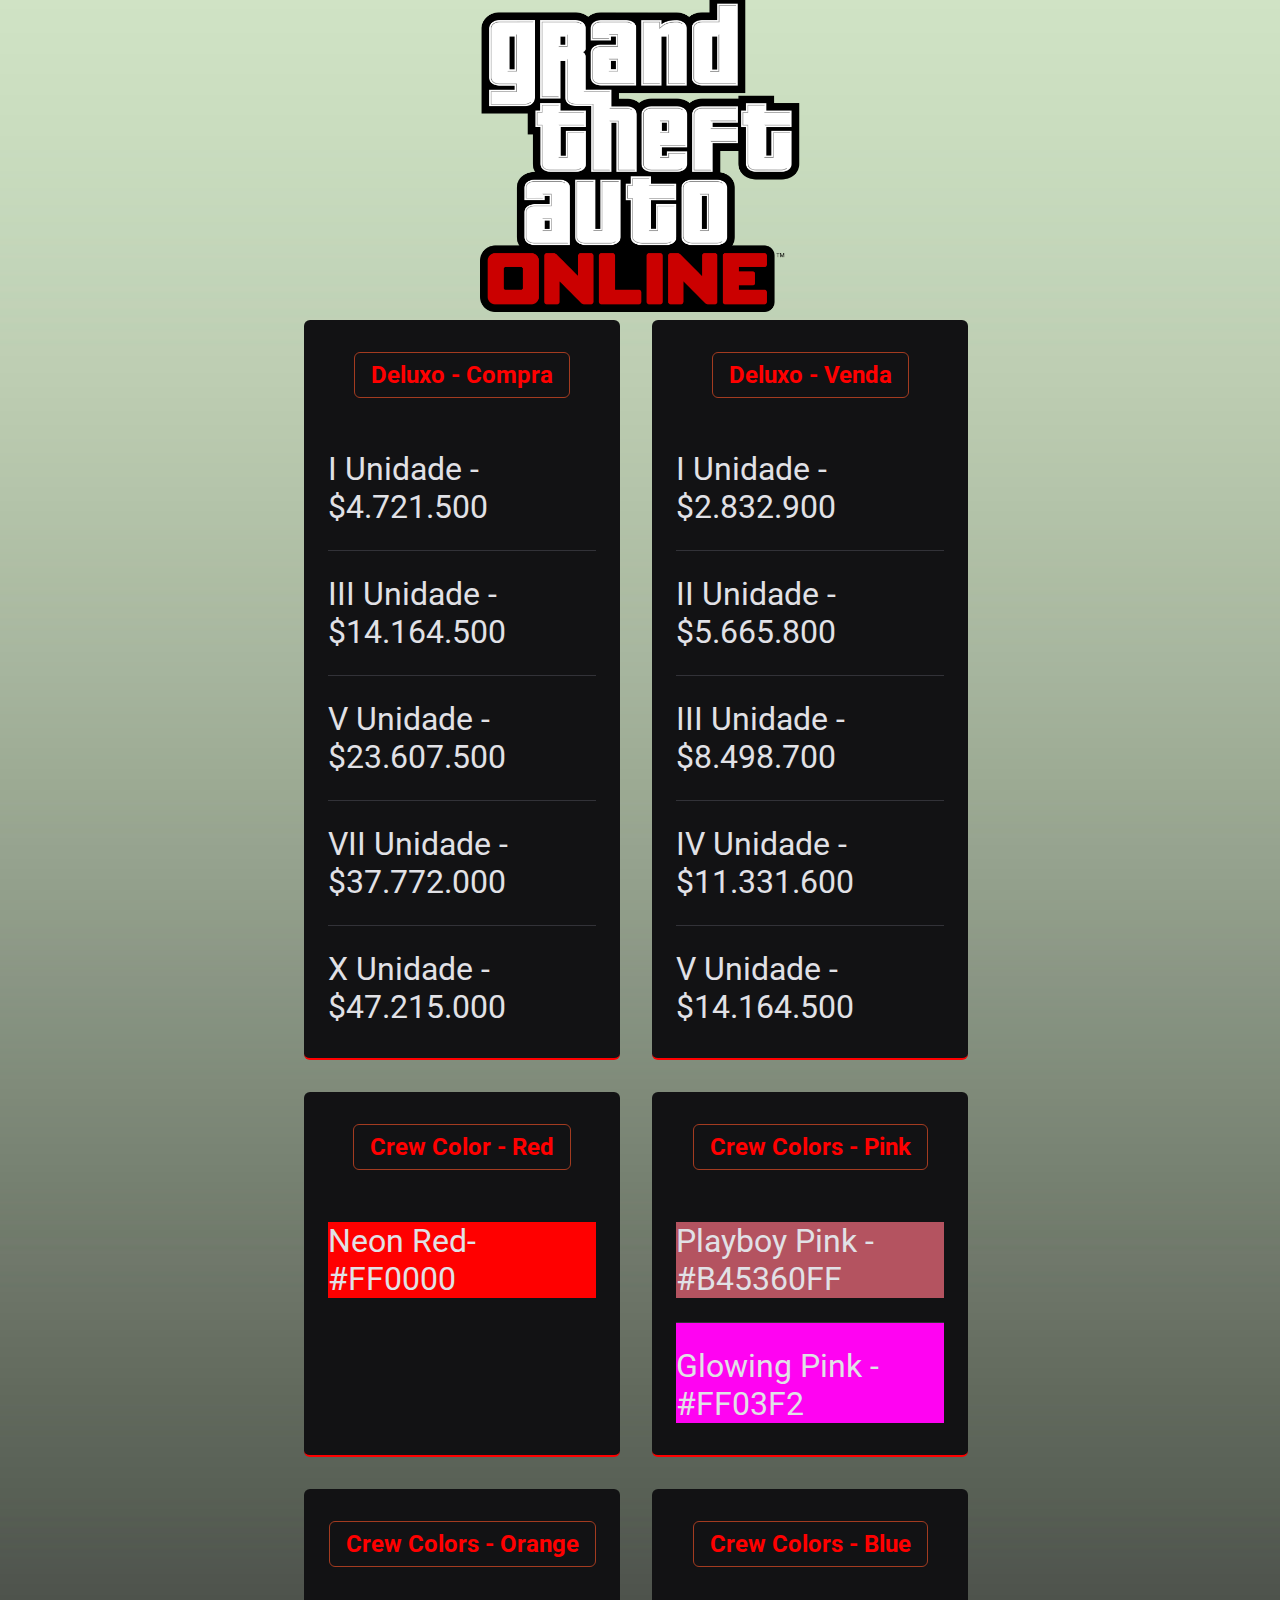
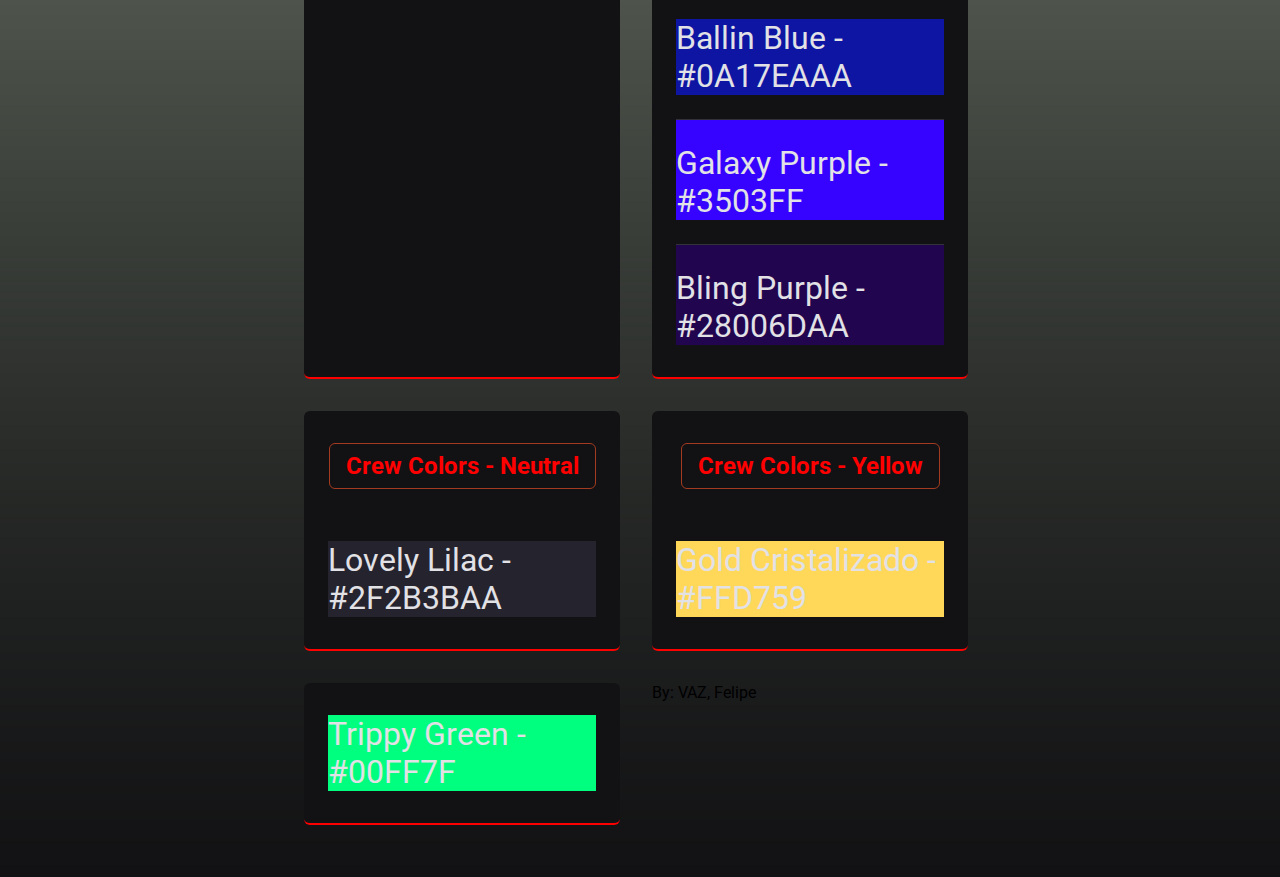
==== index.html @ 608a62ca "mais cores" ====
<!DOCTYPE html>
<html lang="en">
<head>
    <meta charset="UTF-8">
    <meta name="viewport" content="width=device-width, initial-scale=1.0">
    <link rel="stylesheet" href="./style.css">
    <title>GTA Online</title>
</head>
<body>
    <header>
        <img src="./assets/Grand_Theft_Auto_Online_Logo.svg.png" alt="">
    </header>
    <main>
        <section class="card">
            <h2>Deluxo - Compra</h2>
            <ul>
                <li>
                    <p>I Unidade - $4.721.500</p>
                </li>
                <li>
                    <p>III Unidade - $14.164.500</p>
                </li>
                <li>
                    <p>V Unidade - $23.607.500</p>
                </li>
                <li>
                    <p>VII Unidade - $37.772.000</p>
                </li>
                <li>
                    <p>X Unidade - $47.215.000</p>
                </li>
            </ul>
        </section>
        <section class="card">
            <h2>Deluxo - Venda</h2>
            <ul>
                <li>
                    <p>I Unidade - $2.832.900</p>
                </li>
                <li>
                    <p>II Unidade - $5.665.800</p>
                </li>
                <li>
                    <p>III Unidade - $8.498.700</p>
                </li>
                <li>
                    <p>IV Unidade - $11.331.600</p>
                </li>
                <li>
                    <p>V Unidade - $14.164.500</p>
                </li>
            </ul>
        </section>
        <section class="card">
            <h2>Crew Color - Red</h2>
            <ul>
                <li class="neon_red">
                    <p>Neon Red- #FF0000</p>
                </li>
            </ul>
        </section>
        <section class="card">
            <h2>Crew Colors - Pink</h2>
            <ul>
                <li class="playboy_pink">
                    <p>Playboy Pink - #B45360FF</p>
                </li>
                <li class="glowing_pink">
                    <p>Glowing Pink - #FF03F2</p>
                </li>
            </ul>
        </section>
        <section class="card">
            <h2>Crew Colors - Orange</h2>
            <ul>

            </ul>
        </section>
        <section class="card">
            <h2>Crew Colors - Blue</h2>
            <ul>
                <li class="ballin_blue">
                    <p>Ballin Blue - #0A17EAAA</p>
                </li>
                <li class="galaxy_purple">
                    <p>Galaxy Purple - #3503FF</p>
                </li>
                <li class="bling_purple">
                    <p>Bling Purple - #28006DAA</p>
                </li>
            </ul>
        </section>
        <section class="card">
            <h2>Crew Colors - Neutral</h2>
            <ul>
                <li class="lovely_lilac">
                    <p>Lovely Lilac - #2F2B3BAA</p>
                </li>
            </ul>
        </section>
        <section class="card">
            <h2>Crew Colors - Yellow</h2>
            <ul>
                <li class="gold">
                    <p>Gold Cristalizado - #FFD759</p>
                </li>
            </ul>
        </section>
        <section class="card">
            <ul>
                <li class="trippy_green">
                    <p>Trippy Green - #00FF7F</p>
                </li>
            </ul>
        </section>
        <p>By: VAZ, Felipe</p>
    </main>
</body>
</html>
---- style.css ----
@import url(./css/global.css);
@import url(./css/colors.css);
@import url(./css/main.css);
@import url(./css/responsivity.css);
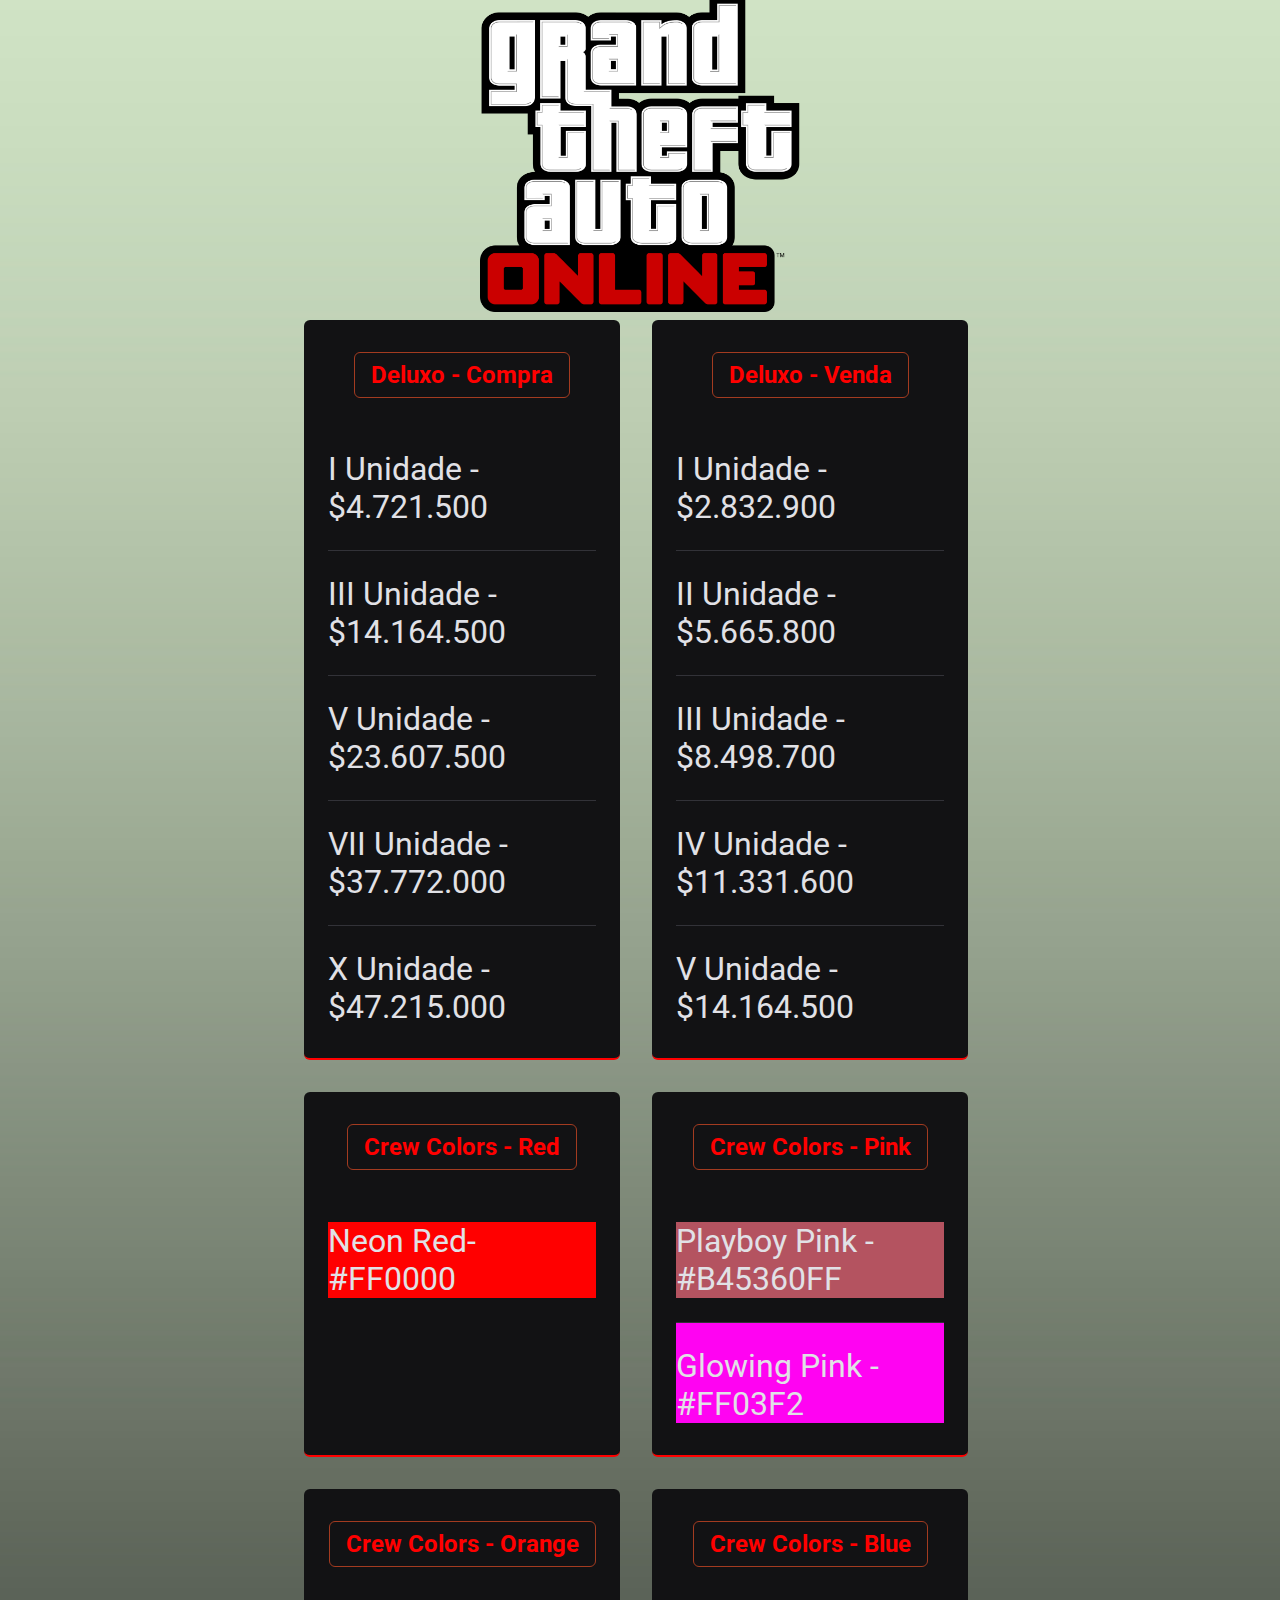
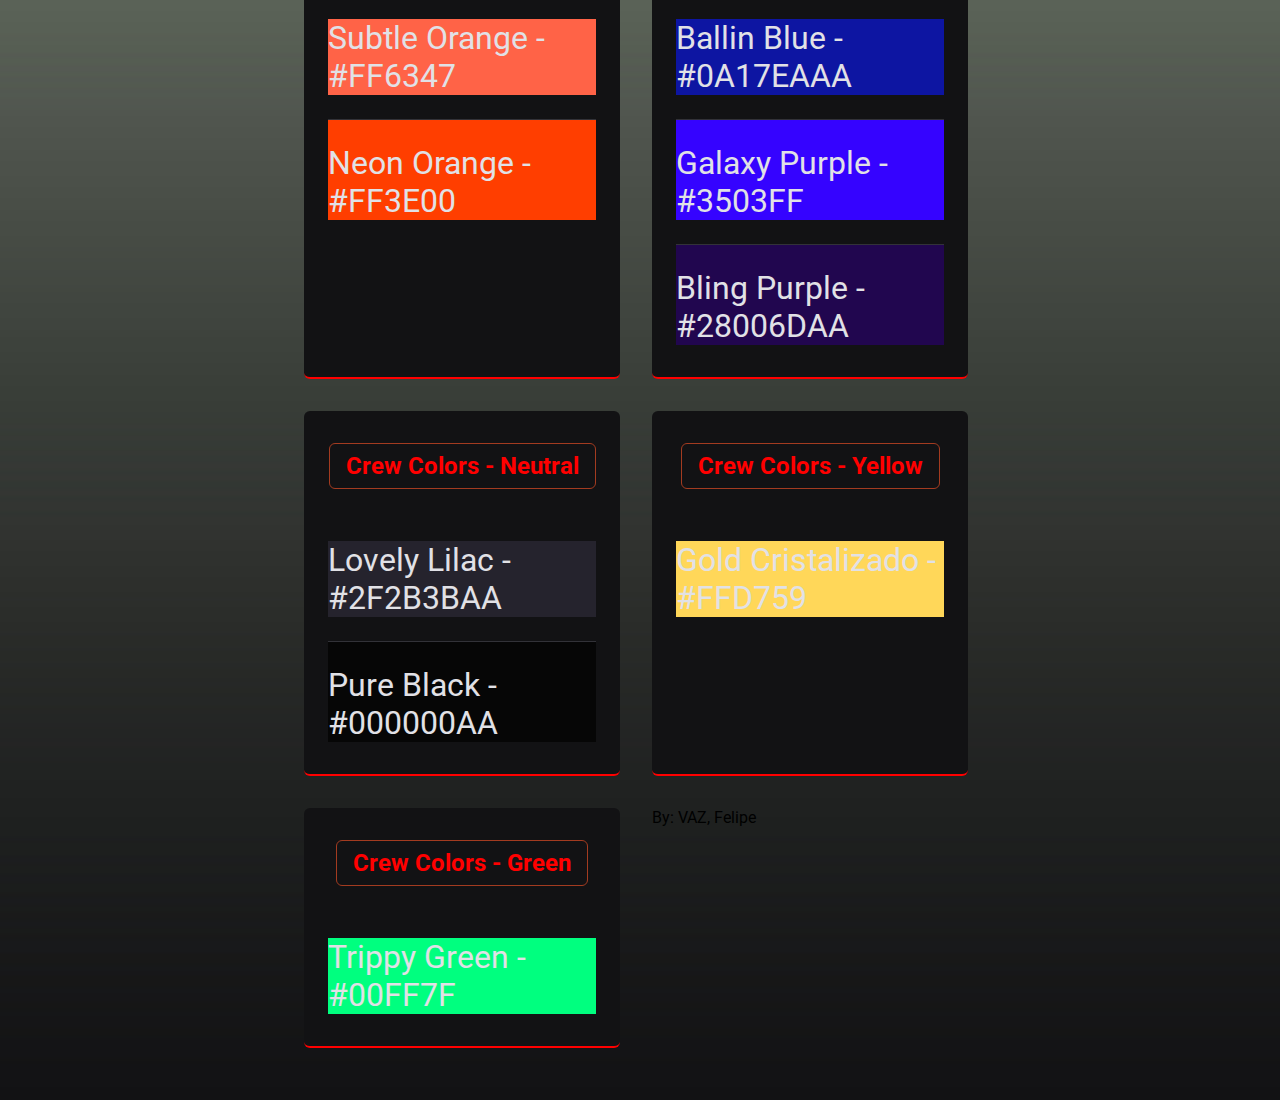
==== commit 521c2574: "mais cores ainda" ====
--- a/index.html
+++ b/index.html
@@ -52,7 +52,7 @@
             </ul>
         </section>
         <section class="card">
-            <h2>Crew Color - Red</h2>
+            <h2>Crew Colors - Red</h2>
             <ul>
                 <li class="neon_red">
                     <p>Neon Red- #FF0000</p>
@@ -73,7 +73,12 @@
         <section class="card">
             <h2>Crew Colors - Orange</h2>
             <ul>
-
+                <li class="subtle_orange">
+                    <p>Subtle Orange - #FF6347</p>
+                </li>
+                <li class="neon_orange">
+                    <p>Neon Orange - #FF3E00</p>
+                </li>
             </ul>
         </section>
         <section class="card">
@@ -96,6 +101,9 @@
                 <li class="lovely_lilac">
                     <p>Lovely Lilac - #2F2B3BAA</p>
                 </li>
+                <li class="pure_black">
+                    <p>Pure Black - #000000AA</p>
+                </li>
             </ul>
         </section>
         <section class="card">
@@ -107,6 +115,7 @@
             </ul>
         </section>
         <section class="card">
+            <h2>Crew Colors - Green</h2>
             <ul>
                 <li class="trippy_green">
                     <p>Trippy Green - #00FF7F</p>
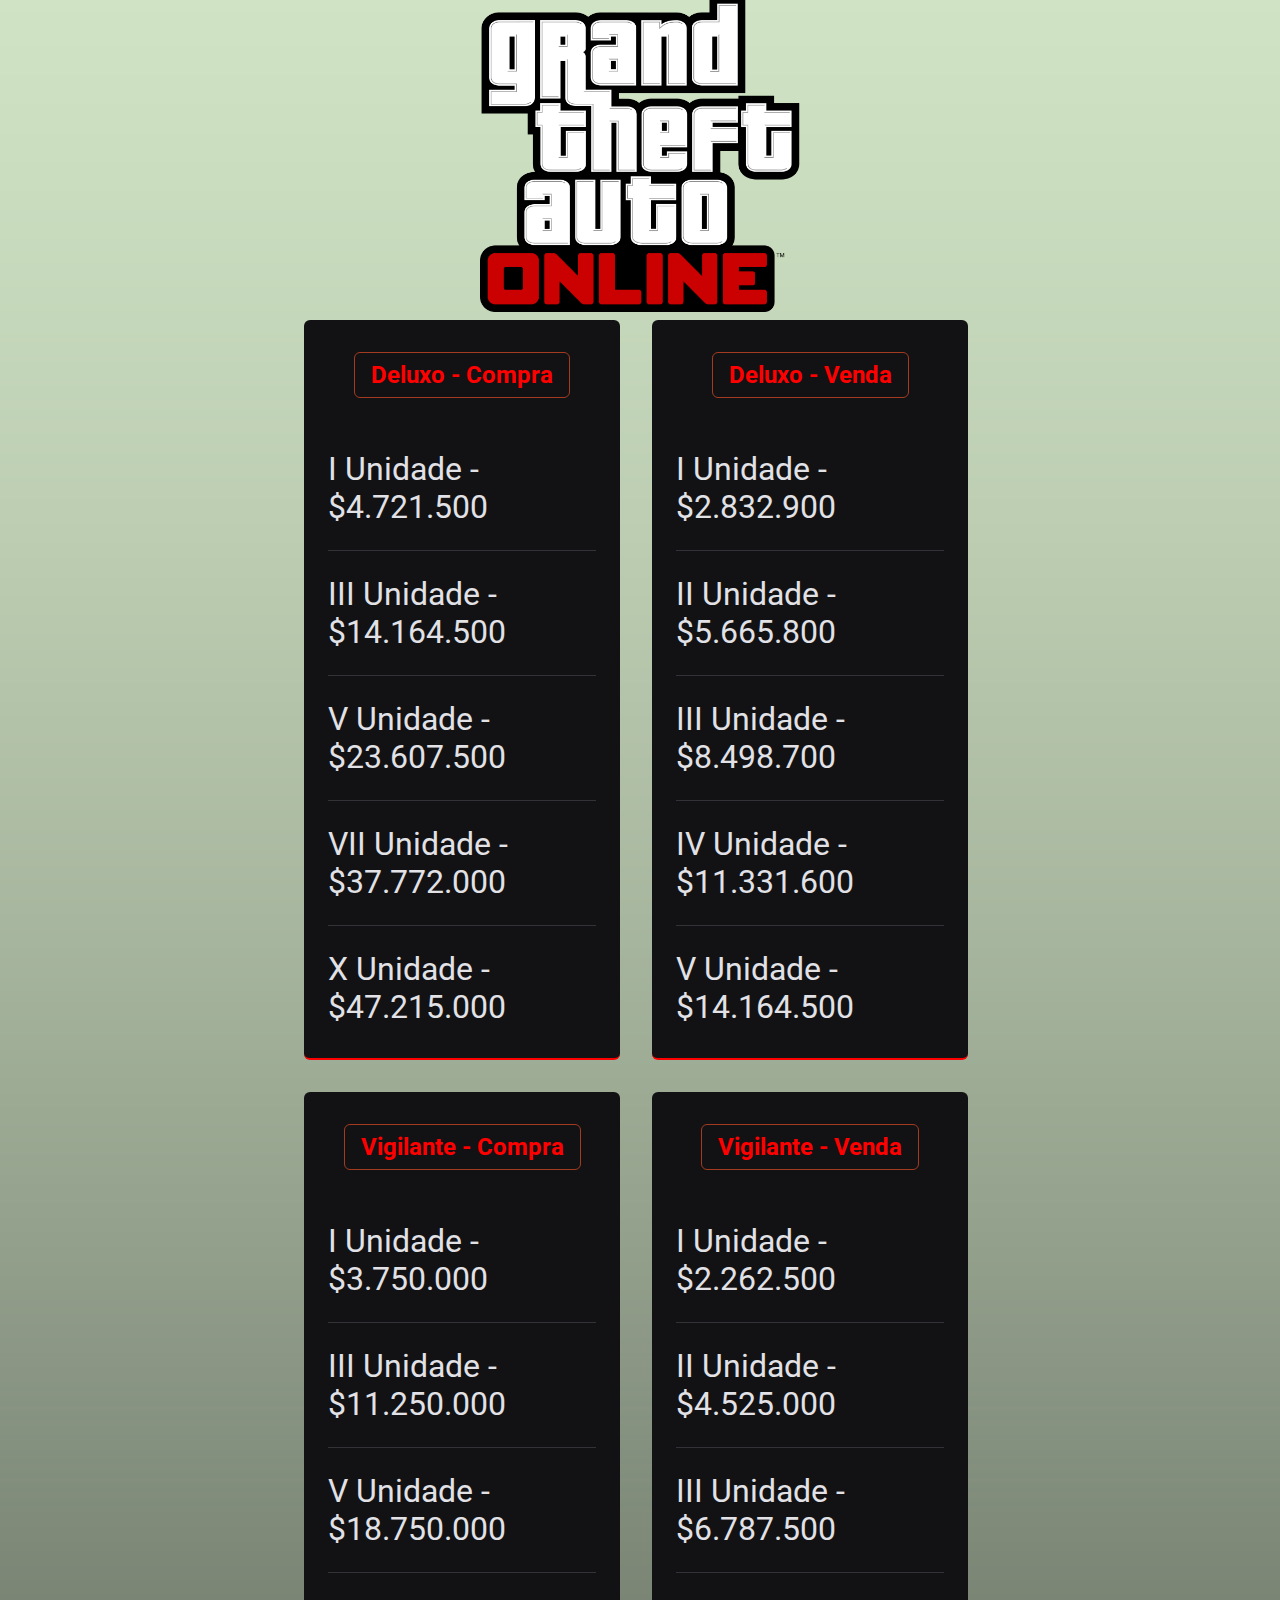
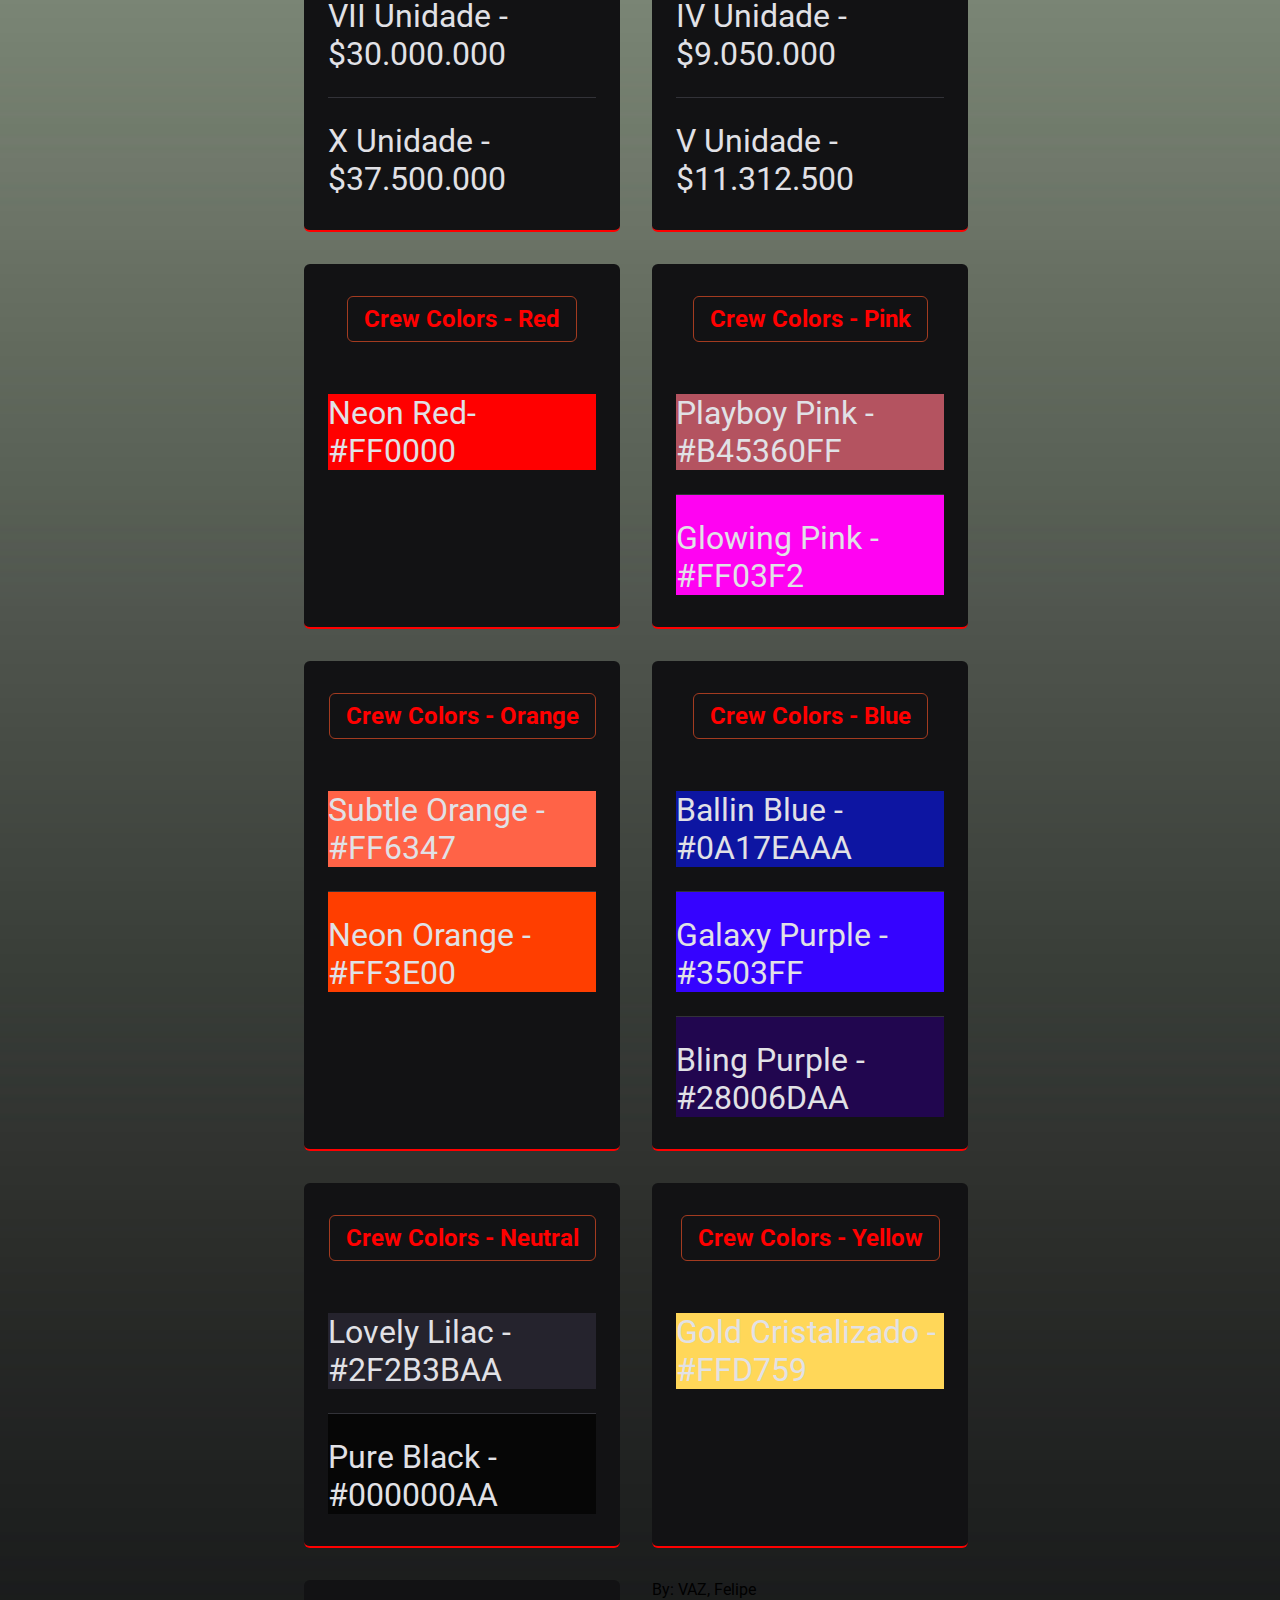
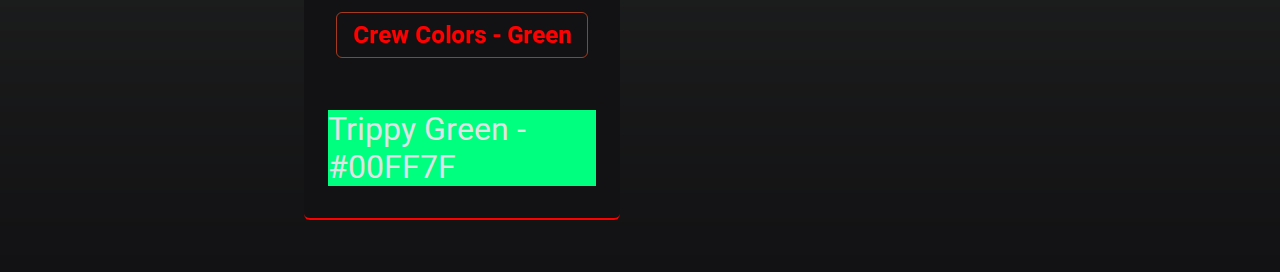
==== commit e95239ed: "vigilante" ====
--- a/index.html
+++ b/index.html
@@ -48,6 +48,46 @@
                 </li>
                 <li>
                     <p>V Unidade - $14.164.500</p>
+                </li>
+            </ul>
+        </section>
+        <section class="card">
+            <h2>Vigilante - Compra</h2>
+            <ul>
+                <li>
+                    <p>I Unidade - $3.750.000</p>
+                </li>
+                <li>
+                    <p>III Unidade - $11.250.000</p>
+                </li>
+                <li>
+                    <p>V Unidade - $18.750.000</p>
+                </li>
+                <li>
+                    <p>VII Unidade - $30.000.000</p>
+                </li>
+                <li>
+                    <p>X Unidade - $37.500.000</p>
+                </li>
+            </ul>
+        </section>
+        <section class="card">
+            <h2>Vigilante - Venda</h2>
+            <ul>
+                <li>
+                    <p>I Unidade - $2.262.500</p>
+                </li>
+                <li>
+                    <p>II Unidade - $4.525.000</p>
+                </li>
+                <li>
+                    <p>III Unidade - $6.787.500</p>
+                </li>
+                <li>
+                    <p>IV Unidade - $9.050.000</p>
+                </li>
+                <li>
+                    <p>V Unidade - $11.312.500</p>
                 </li>
             </ul>
         </section>
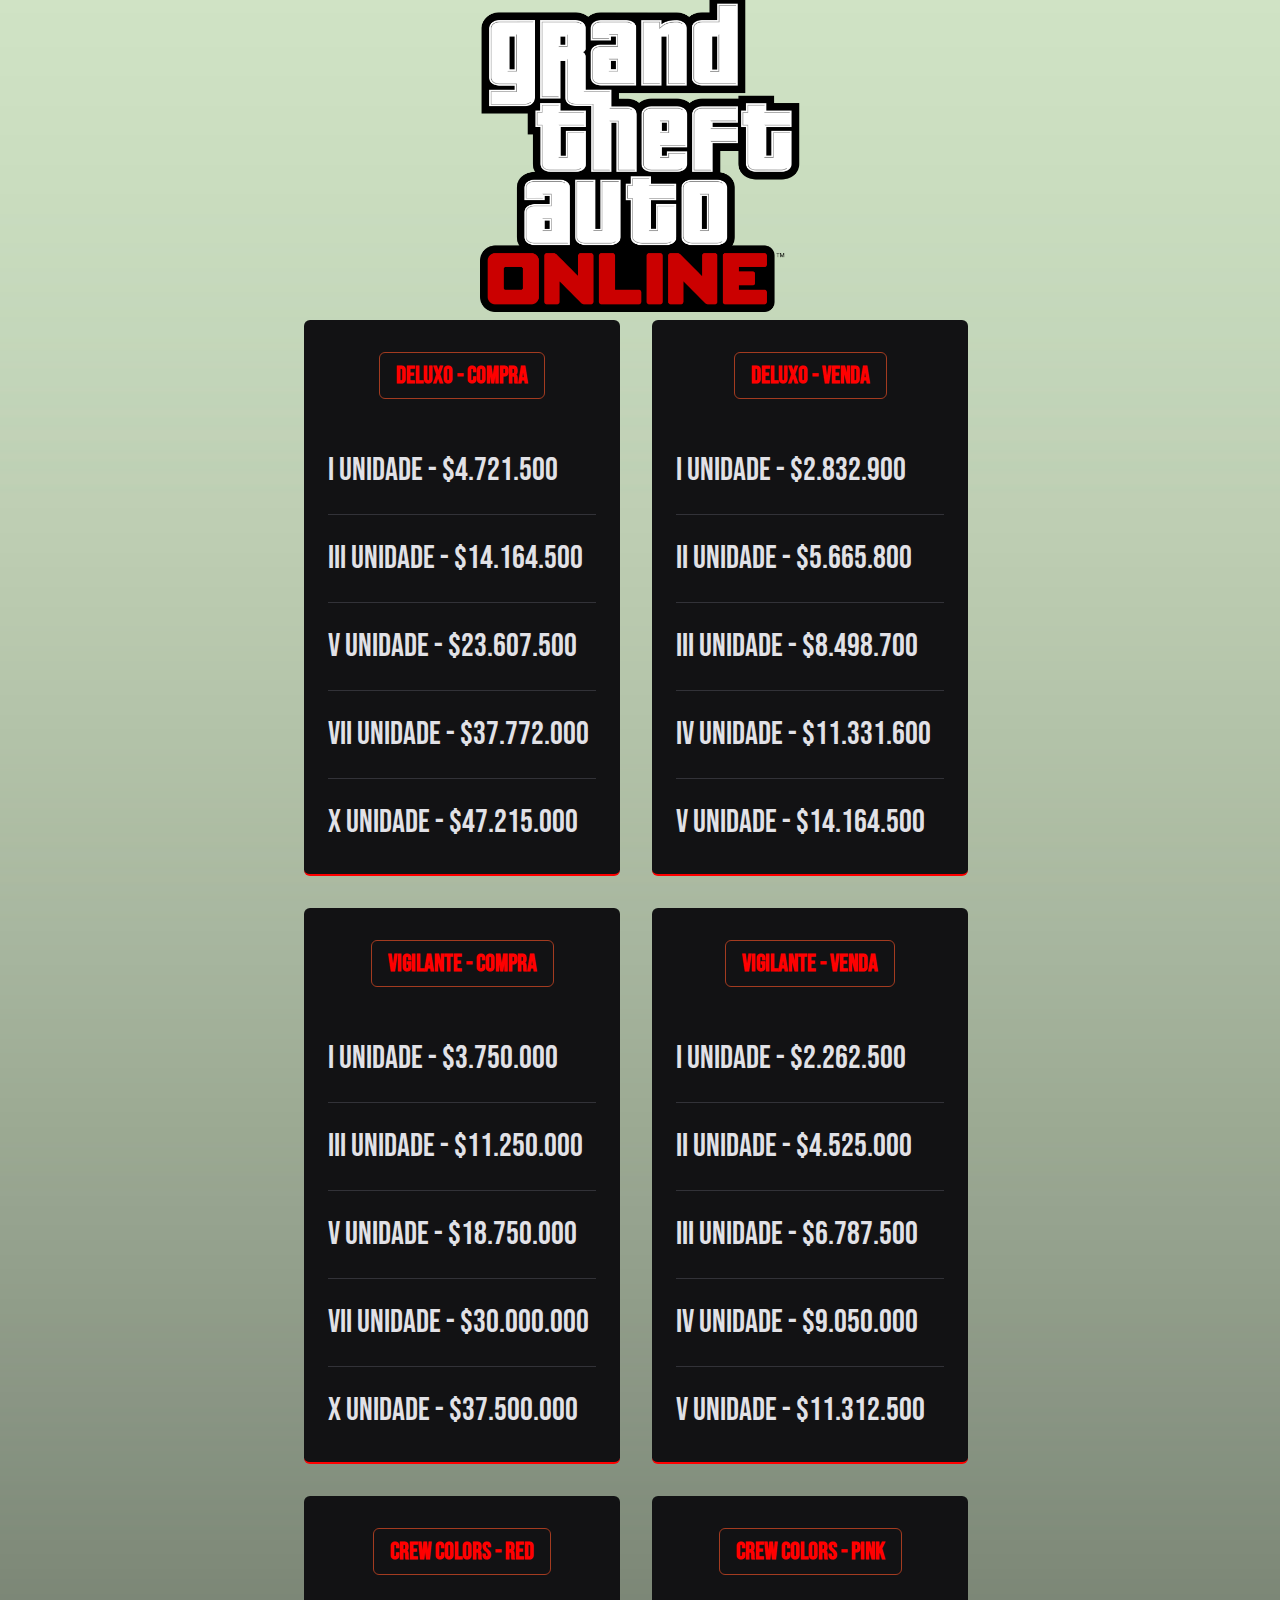
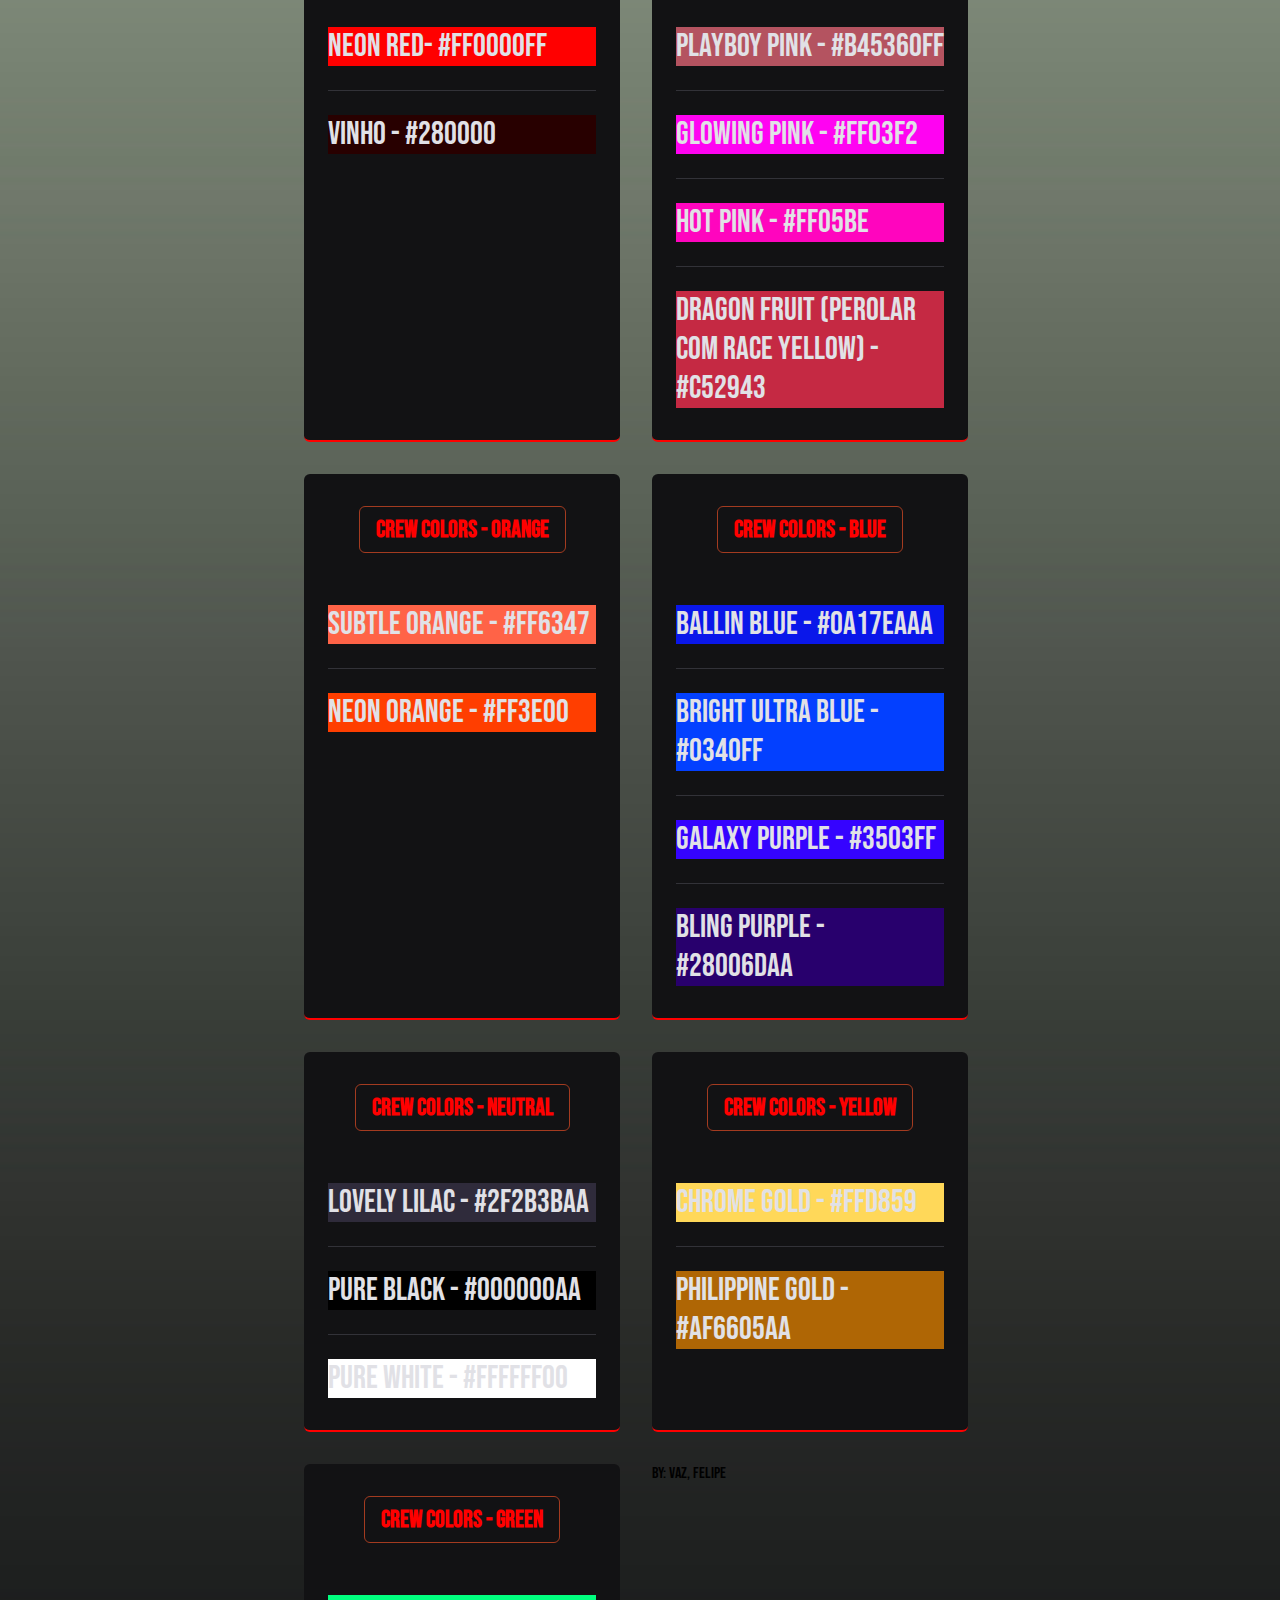
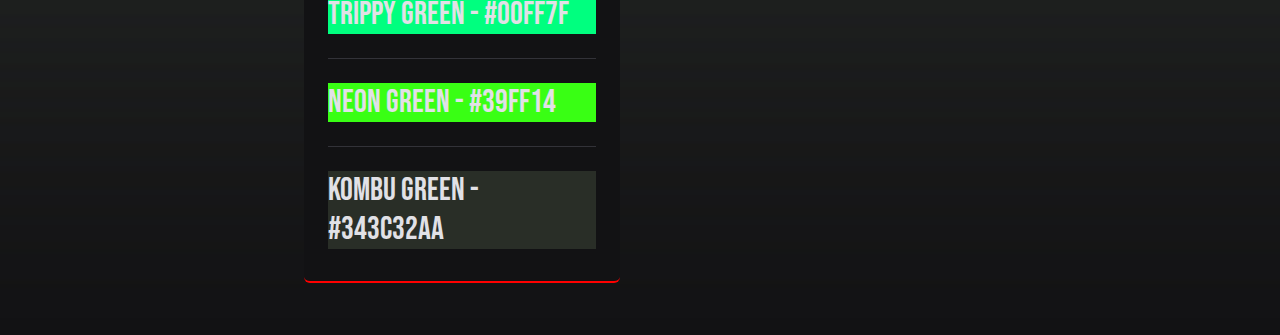
==== commit c43125a2: "bunitin" ====
--- a/index.html
+++ b/index.html
@@ -91,15 +91,18 @@
                 </li>
             </ul>
         </section>
-        <section class="card">
+        <section class="card_colors">
             <h2>Crew Colors - Red</h2>
             <ul>
                 <li class="neon_red">
-                    <p>Neon Red- #FF0000</p>
+                    <p>Neon Red- #FF0000FF</p>
+                </li>
+                <li class="vinho">
+                    <p>Vinho - #280000</p>
                 </li>
             </ul>
         </section>
-        <section class="card">
+        <section class="card_colors">
             <h2>Crew Colors - Pink</h2>
             <ul>
                 <li class="playboy_pink">
@@ -108,9 +111,15 @@
                 <li class="glowing_pink">
                     <p>Glowing Pink - #FF03F2</p>
                 </li>
+                <li class="hot_pink">
+                    <p>Hot Pink - #FF05BE</p>
+                </li>
+                <li class="dragon_fruit">
+                    <p>Dragon Fruit (Perolar com Race Yellow) - #C52943</p>
+                </li>
             </ul>
         </section>
-        <section class="card">
+        <section class="card_colors">
             <h2>Crew Colors - Orange</h2>
             <ul>
                 <li class="subtle_orange">
@@ -121,11 +130,14 @@
                 </li>
             </ul>
         </section>
-        <section class="card">
+        <section class="card_colors">
             <h2>Crew Colors - Blue</h2>
             <ul>
                 <li class="ballin_blue">
                     <p>Ballin Blue - #0A17EAAA</p>
+                </li>
+                <li class="bright_ultra_blue">
+                    <p>Bright Ultra Blue - #0340FF</p>
                 </li>
                 <li class="galaxy_purple">
                     <p>Galaxy Purple - #3503FF</p>
@@ -135,7 +147,7 @@
                 </li>
             </ul>
         </section>
-        <section class="card">
+        <section class="card_colors">
             <h2>Crew Colors - Neutral</h2>
             <ul>
                 <li class="lovely_lilac">
@@ -144,21 +156,33 @@
                 <li class="pure_black">
                     <p>Pure Black - #000000AA</p>
                 </li>
-            </ul>
-        </section>
-        <section class="card">
-            <h2>Crew Colors - Yellow</h2>
-            <ul>
-                <li class="gold">
-                    <p>Gold Cristalizado - #FFD759</p>
+                <li class="pure_white">
+                    <p>Pure White - #FFFFFF00</p>
                 </li>
             </ul>
         </section>
-        <section class="card">
+        <section class="card_colors">
+            <h2>Crew Colors - Yellow</h2>
+            <ul>
+                <li class="chrome_gold">
+                    <p>Chrome Gold - #FFD859</p>
+                </li>
+                <li class="philippine_gold">
+                    <p>Philippine Gold - #AF6605AA</p>
+                </li>
+            </ul>
+        </section>
+        <section class="card_colors">
             <h2>Crew Colors - Green</h2>
             <ul>
                 <li class="trippy_green">
                     <p>Trippy Green - #00FF7F</p>
+                </li>
+                <li class="neon_green">
+                    <p>Neon Green - #39FF14</p>
+                </li>
+                <li class="kombu_green">
+                    <p>Kombu Green - #343C32AA</p>
                 </li>
             </ul>
         </section>
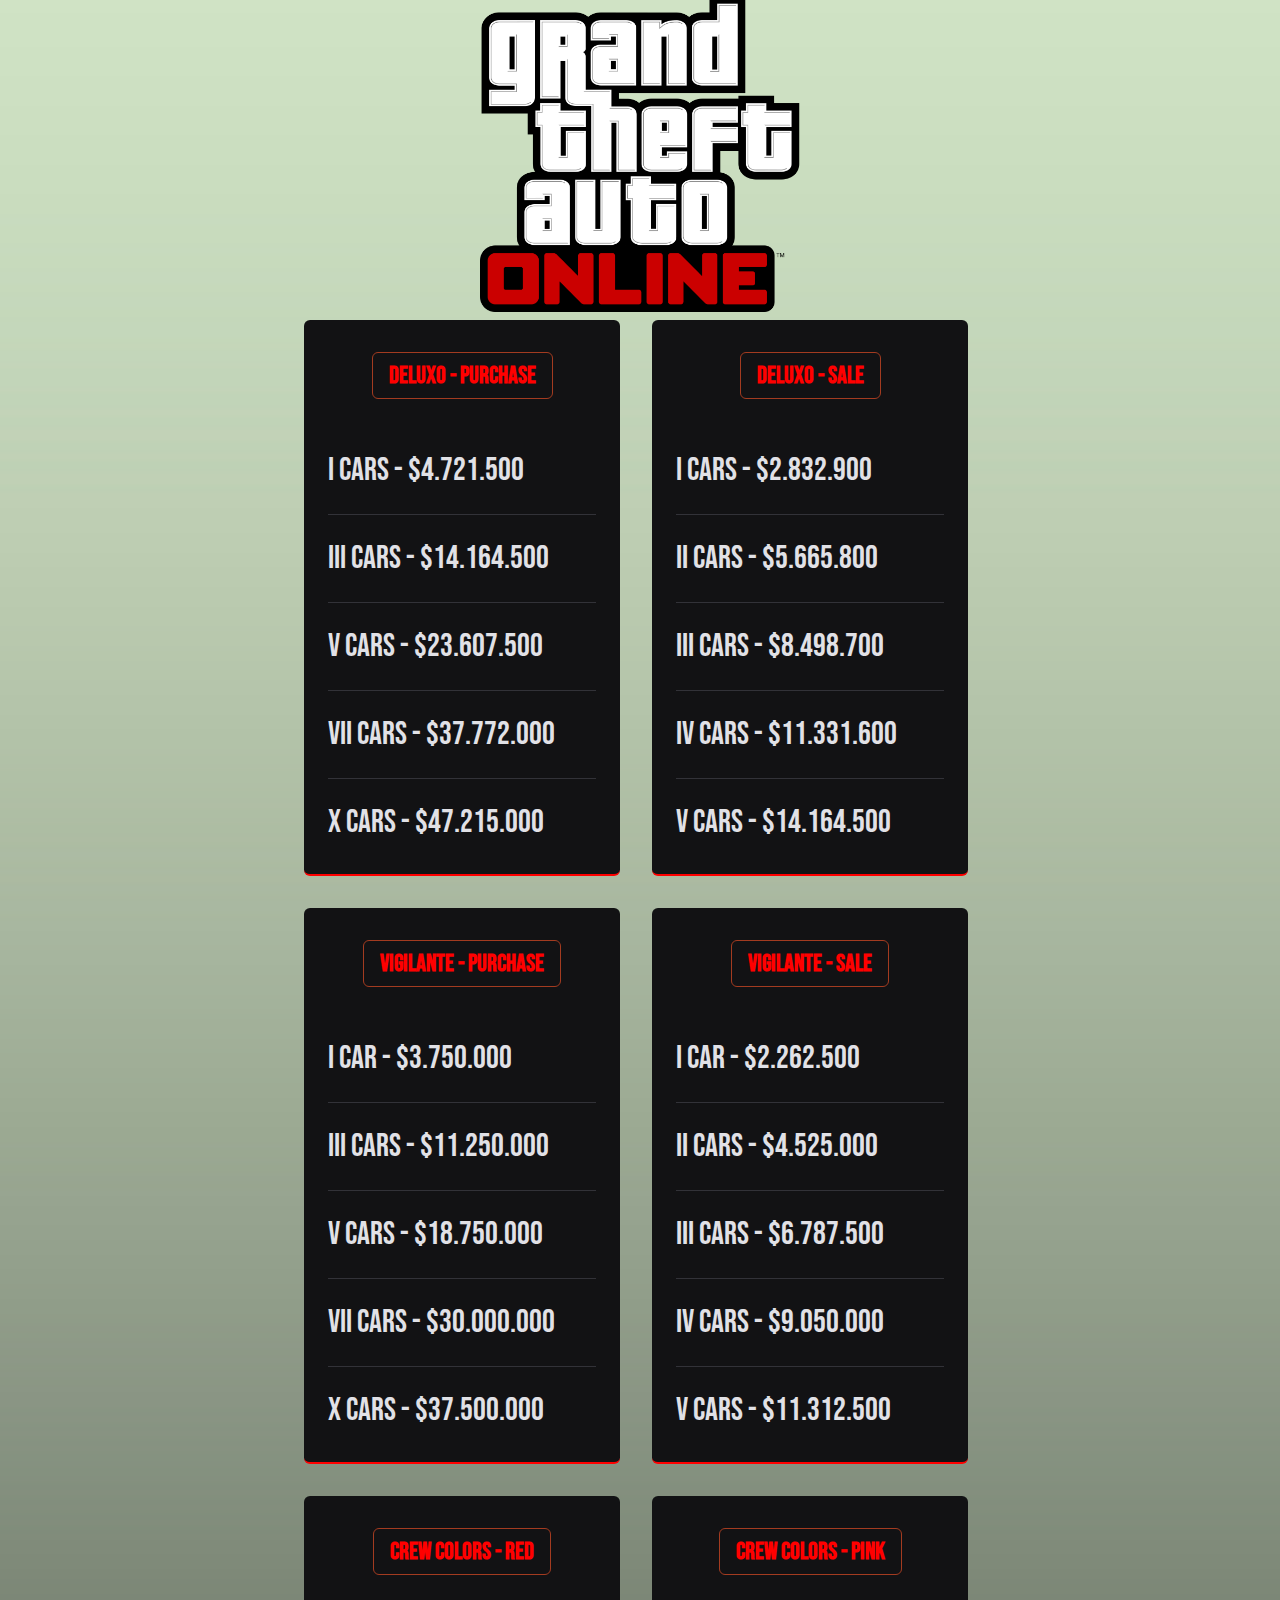
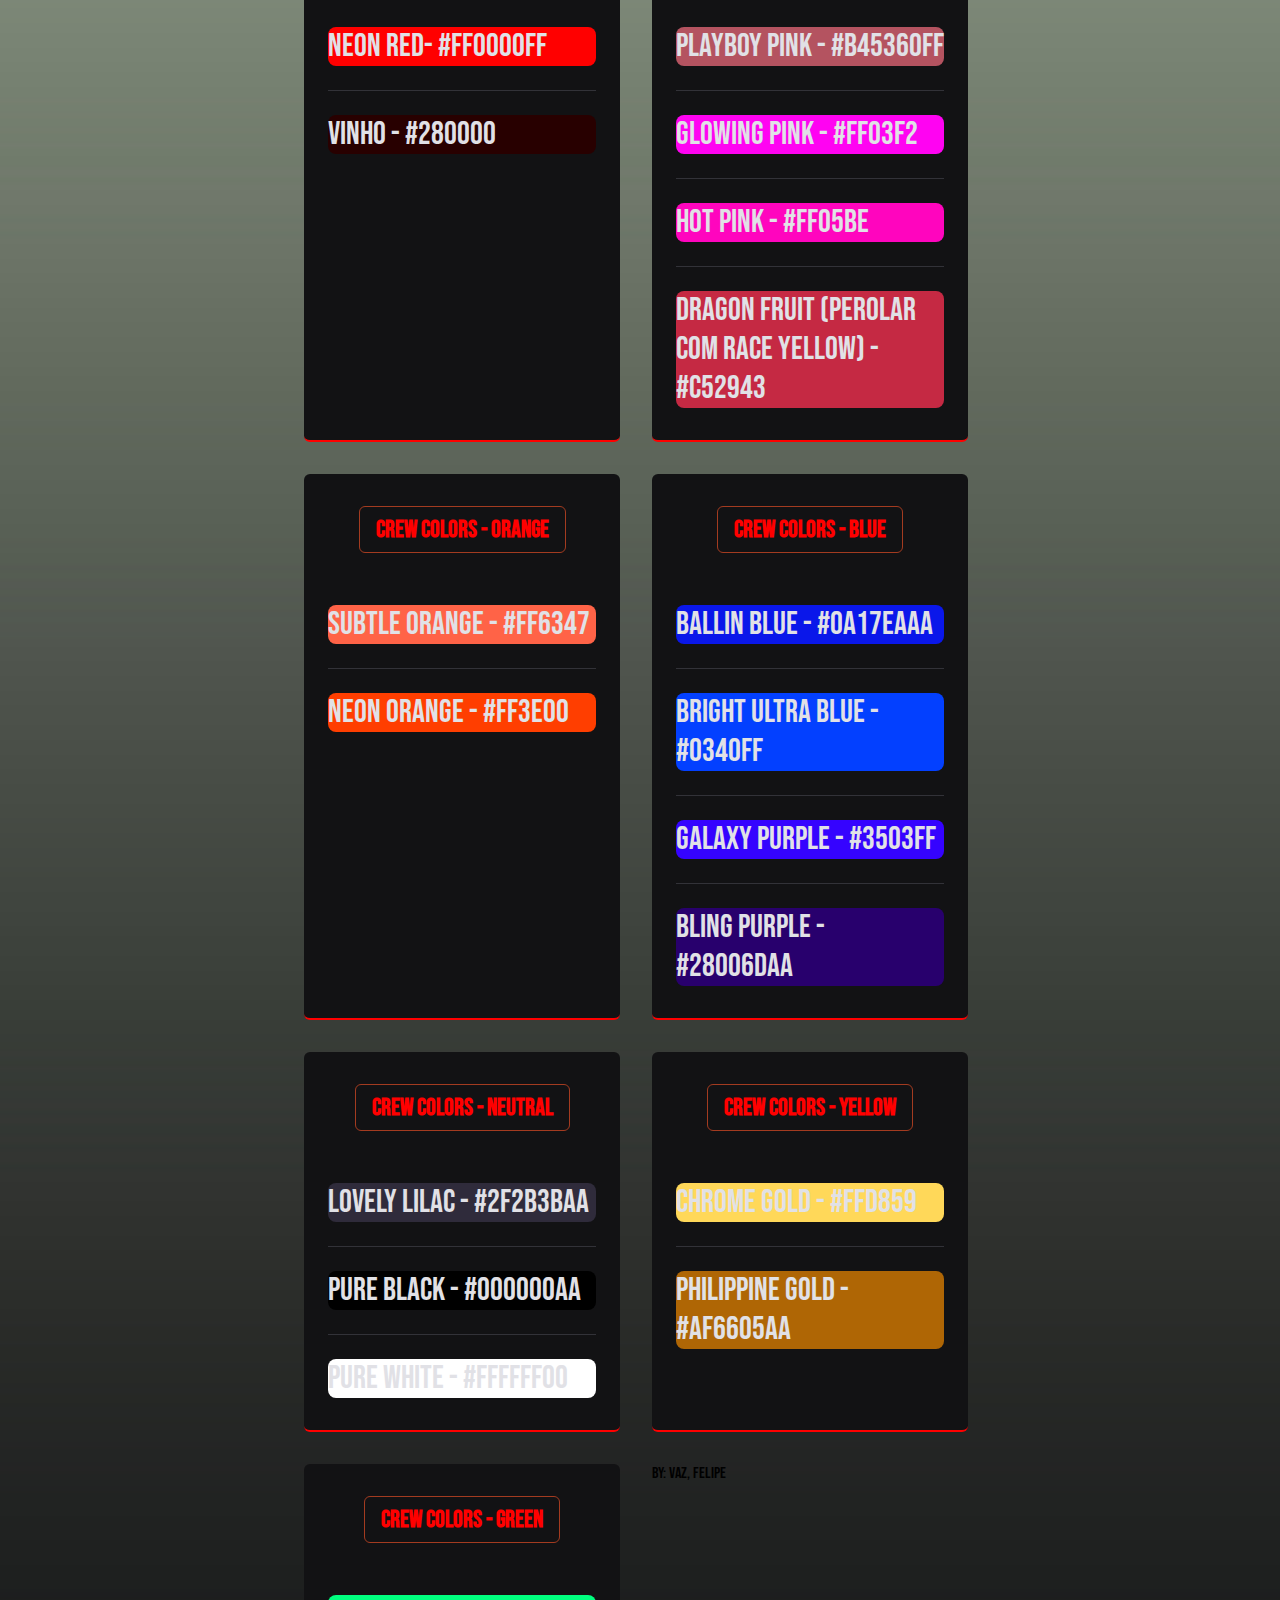
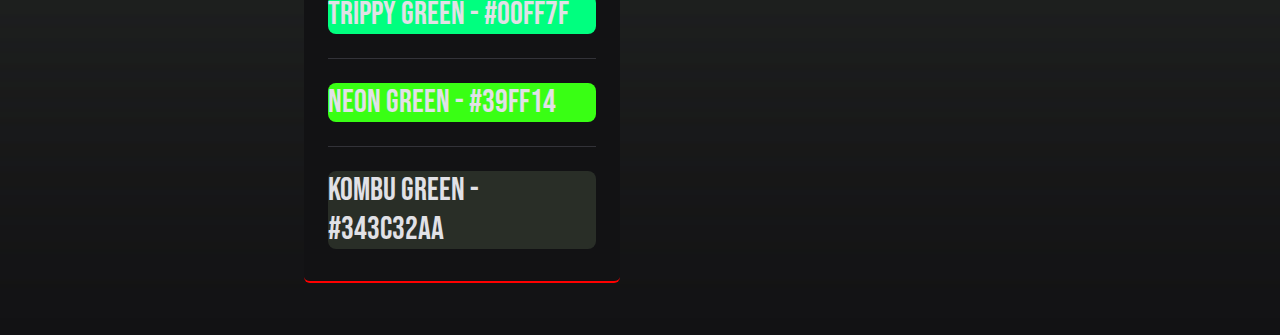
==== commit 4432b7b5: "tudo em inglês" ====
--- a/index.html
+++ b/index.html
@@ -12,82 +12,82 @@
     </header>
     <main>
         <section class="card">
-            <h2>Deluxo - Compra</h2>
+            <h2>Deluxo - Purchase</h2>
             <ul>
                 <li>
-                    <p>I Unidade - $4.721.500</p>
+                    <p>I Cars - $4.721.500</p>
                 </li>
                 <li>
-                    <p>III Unidade - $14.164.500</p>
+                    <p>III Cars - $14.164.500</p>
                 </li>
                 <li>
-                    <p>V Unidade - $23.607.500</p>
+                    <p>V Cars - $23.607.500</p>
                 </li>
                 <li>
-                    <p>VII Unidade - $37.772.000</p>
+                    <p>VII Cars - $37.772.000</p>
                 </li>
                 <li>
-                    <p>X Unidade - $47.215.000</p>
+                    <p>X Cars - $47.215.000</p>
                 </li>
             </ul>
         </section>
         <section class="card">
-            <h2>Deluxo - Venda</h2>
+            <h2>Deluxo - Sale</h2>
             <ul>
                 <li>
-                    <p>I Unidade - $2.832.900</p>
+                    <p>I Cars - $2.832.900</p>
                 </li>
                 <li>
-                    <p>II Unidade - $5.665.800</p>
+                    <p>II Cars - $5.665.800</p>
                 </li>
                 <li>
-                    <p>III Unidade - $8.498.700</p>
+                    <p>III Cars - $8.498.700</p>
                 </li>
                 <li>
-                    <p>IV Unidade - $11.331.600</p>
+                    <p>IV Cars - $11.331.600</p>
                 </li>
                 <li>
-                    <p>V Unidade - $14.164.500</p>
+                    <p>V Cars - $14.164.500</p>
                 </li>
             </ul>
         </section>
         <section class="card">
-            <h2>Vigilante - Compra</h2>
+            <h2>Vigilante - Purchase</h2>
             <ul>
                 <li>
-                    <p>I Unidade - $3.750.000</p>
+                    <p>I Car - $3.750.000</p>
                 </li>
                 <li>
-                    <p>III Unidade - $11.250.000</p>
+                    <p>III Cars - $11.250.000</p>
                 </li>
                 <li>
-                    <p>V Unidade - $18.750.000</p>
+                    <p>V Cars - $18.750.000</p>
                 </li>
                 <li>
-                    <p>VII Unidade - $30.000.000</p>
+                    <p>VII Cars - $30.000.000</p>
                 </li>
                 <li>
-                    <p>X Unidade - $37.500.000</p>
+                    <p>X Cars - $37.500.000</p>
                 </li>
             </ul>
         </section>
         <section class="card">
-            <h2>Vigilante - Venda</h2>
+            <h2>Vigilante - Sale</h2>
             <ul>
                 <li>
-                    <p>I Unidade - $2.262.500</p>
+                    <p>I Car - $2.262.500</p>
                 </li>
                 <li>
-                    <p>II Unidade - $4.525.000</p>
+                    <p>II Cars - $4.525.000</p>
                 </li>
                 <li>
-                    <p>III Unidade - $6.787.500</p>
+                    <p>III Cars - $6.787.500</p>
                 </li>
                 <li>
-                    <p>IV Unidade - $9.050.000</p>
+                    <p>IV Cars - $9.050.000</p>
                 </li>
                 <li>
-                    <p>V Unidade - $11.312.500</p>
+                    <p>V Cars - $11.312.500</p>
                 </li>
             </ul>
         </section>
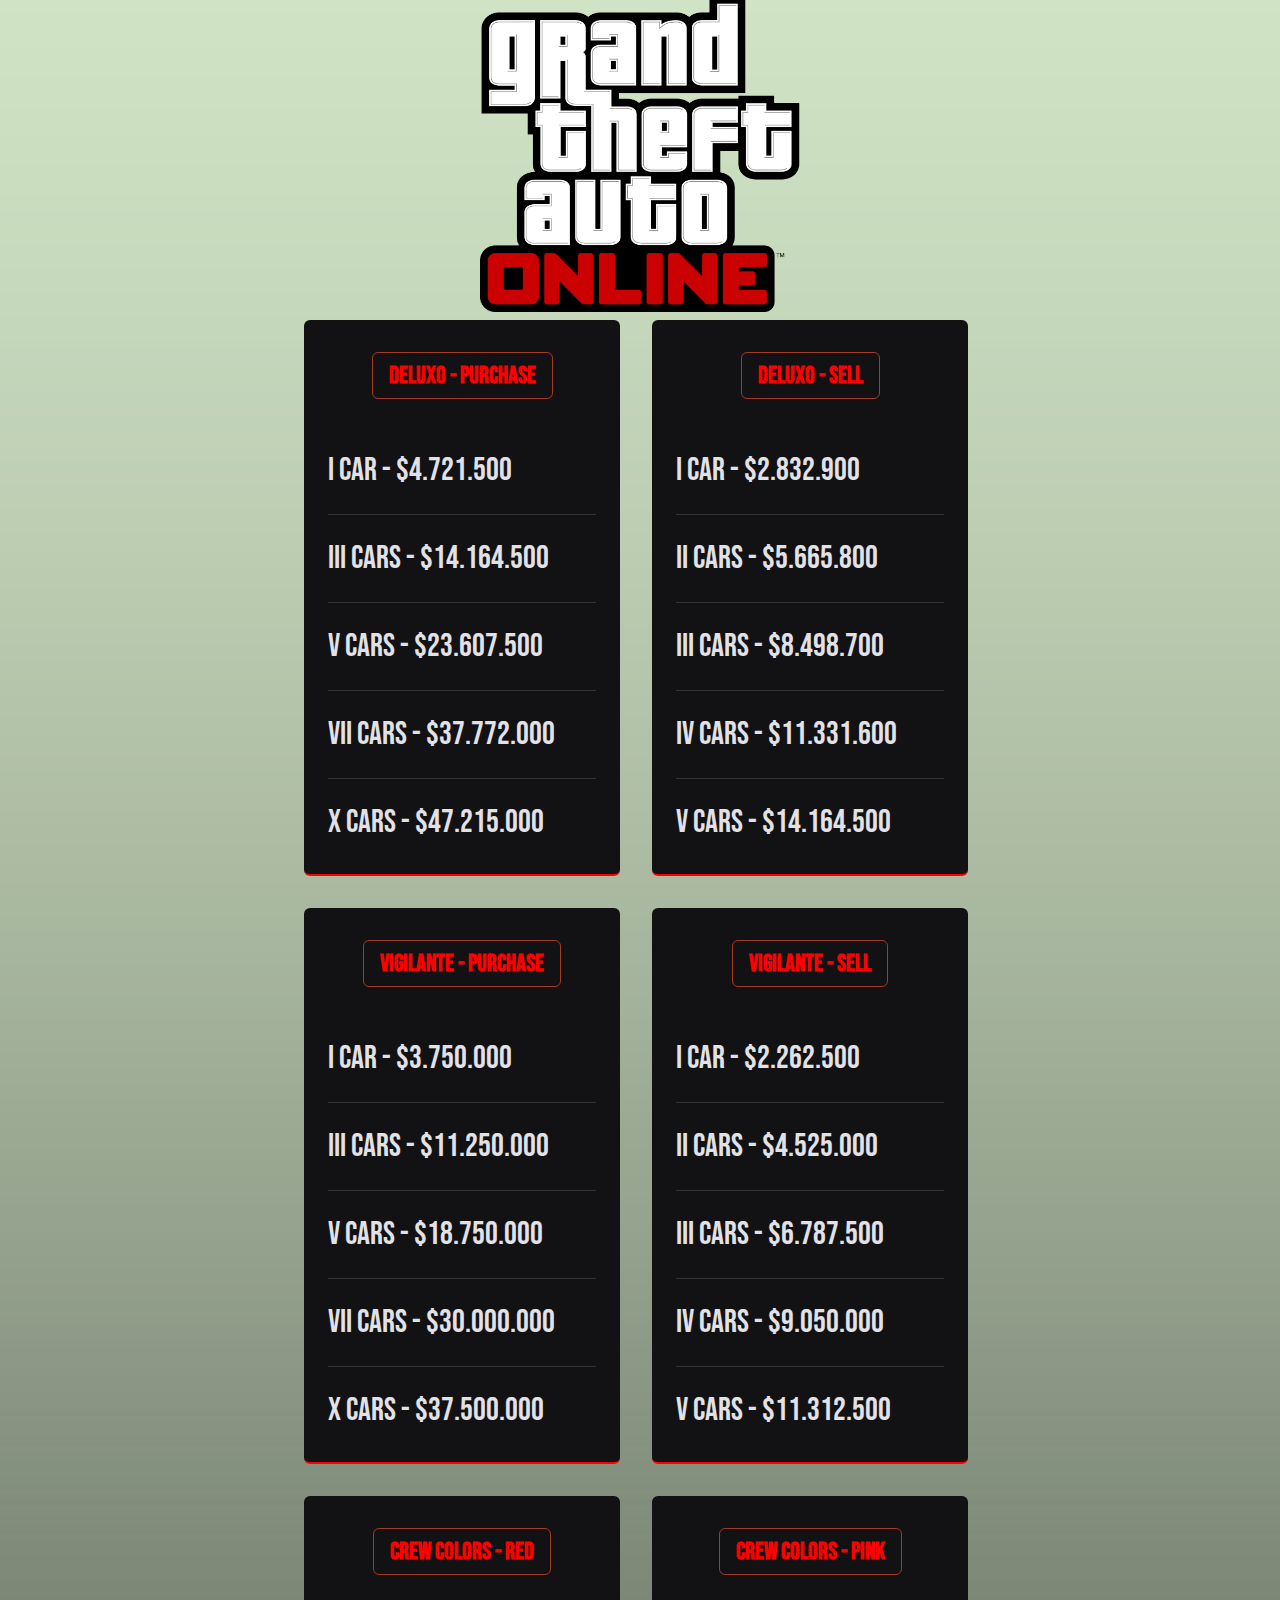
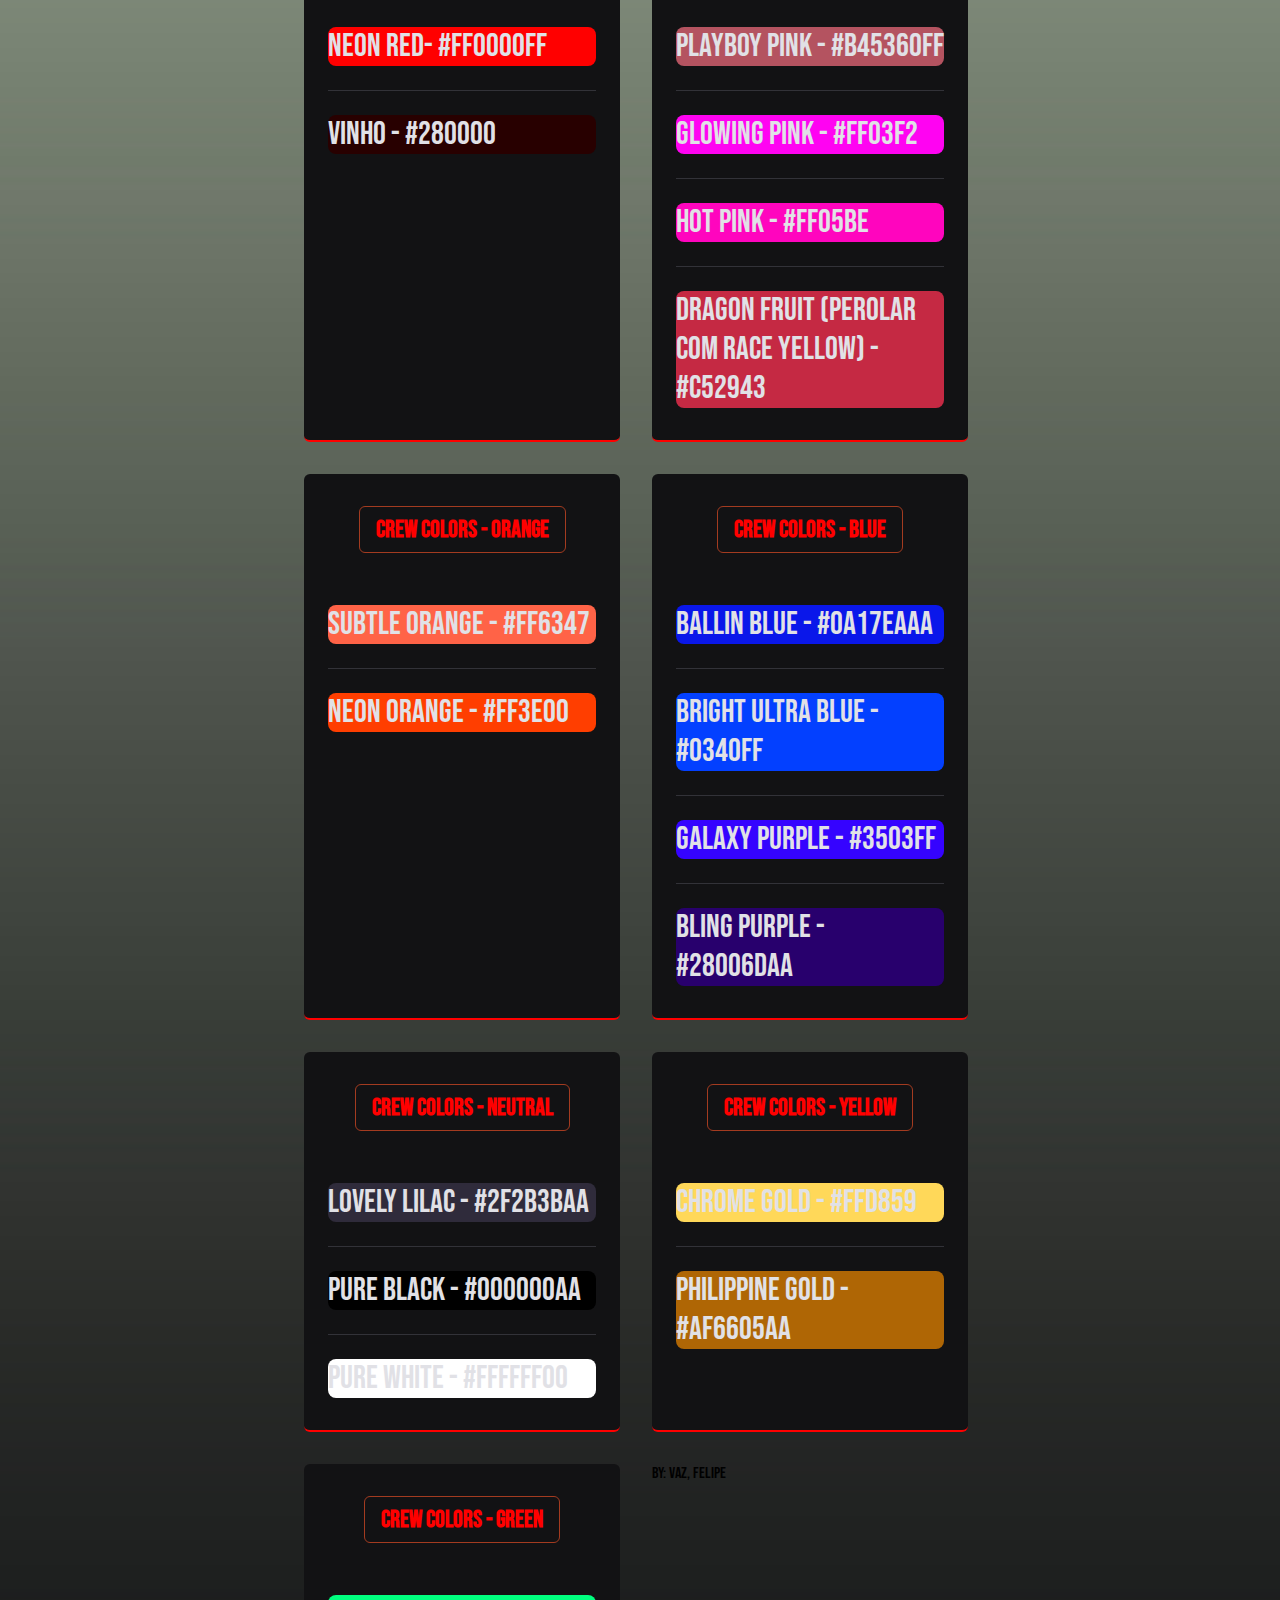
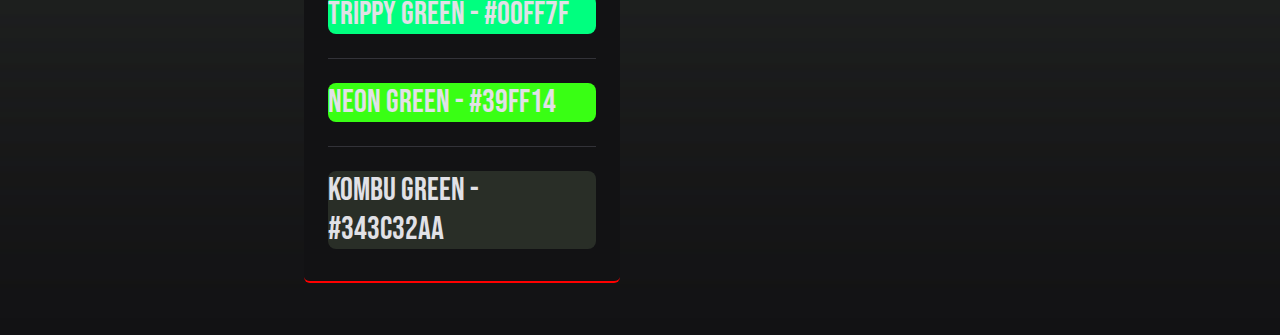
==== commit 3d8e9892: "certin" ====
--- a/index.html
+++ b/index.html
@@ -15,7 +15,7 @@
             <h2>Deluxo - Purchase</h2>
             <ul>
                 <li>
-                    <p>I Cars - $4.721.500</p>
+                    <p>I Car - $4.721.500</p>
                 </li>
                 <li>
                     <p>III Cars - $14.164.500</p>
@@ -32,10 +32,10 @@
             </ul>
         </section>
         <section class="card">
-            <h2>Deluxo - Sale</h2>
+            <h2>Deluxo - Sell</h2>
             <ul>
                 <li>
-                    <p>I Cars - $2.832.900</p>
+                    <p>I Car - $2.832.900</p>
                 </li>
                 <li>
                     <p>II Cars - $5.665.800</p>
@@ -72,7 +72,7 @@
             </ul>
         </section>
         <section class="card">
-            <h2>Vigilante - Sale</h2>
+            <h2>Vigilante - Sell</h2>
             <ul>
                 <li>
                     <p>I Car - $2.262.500</p>
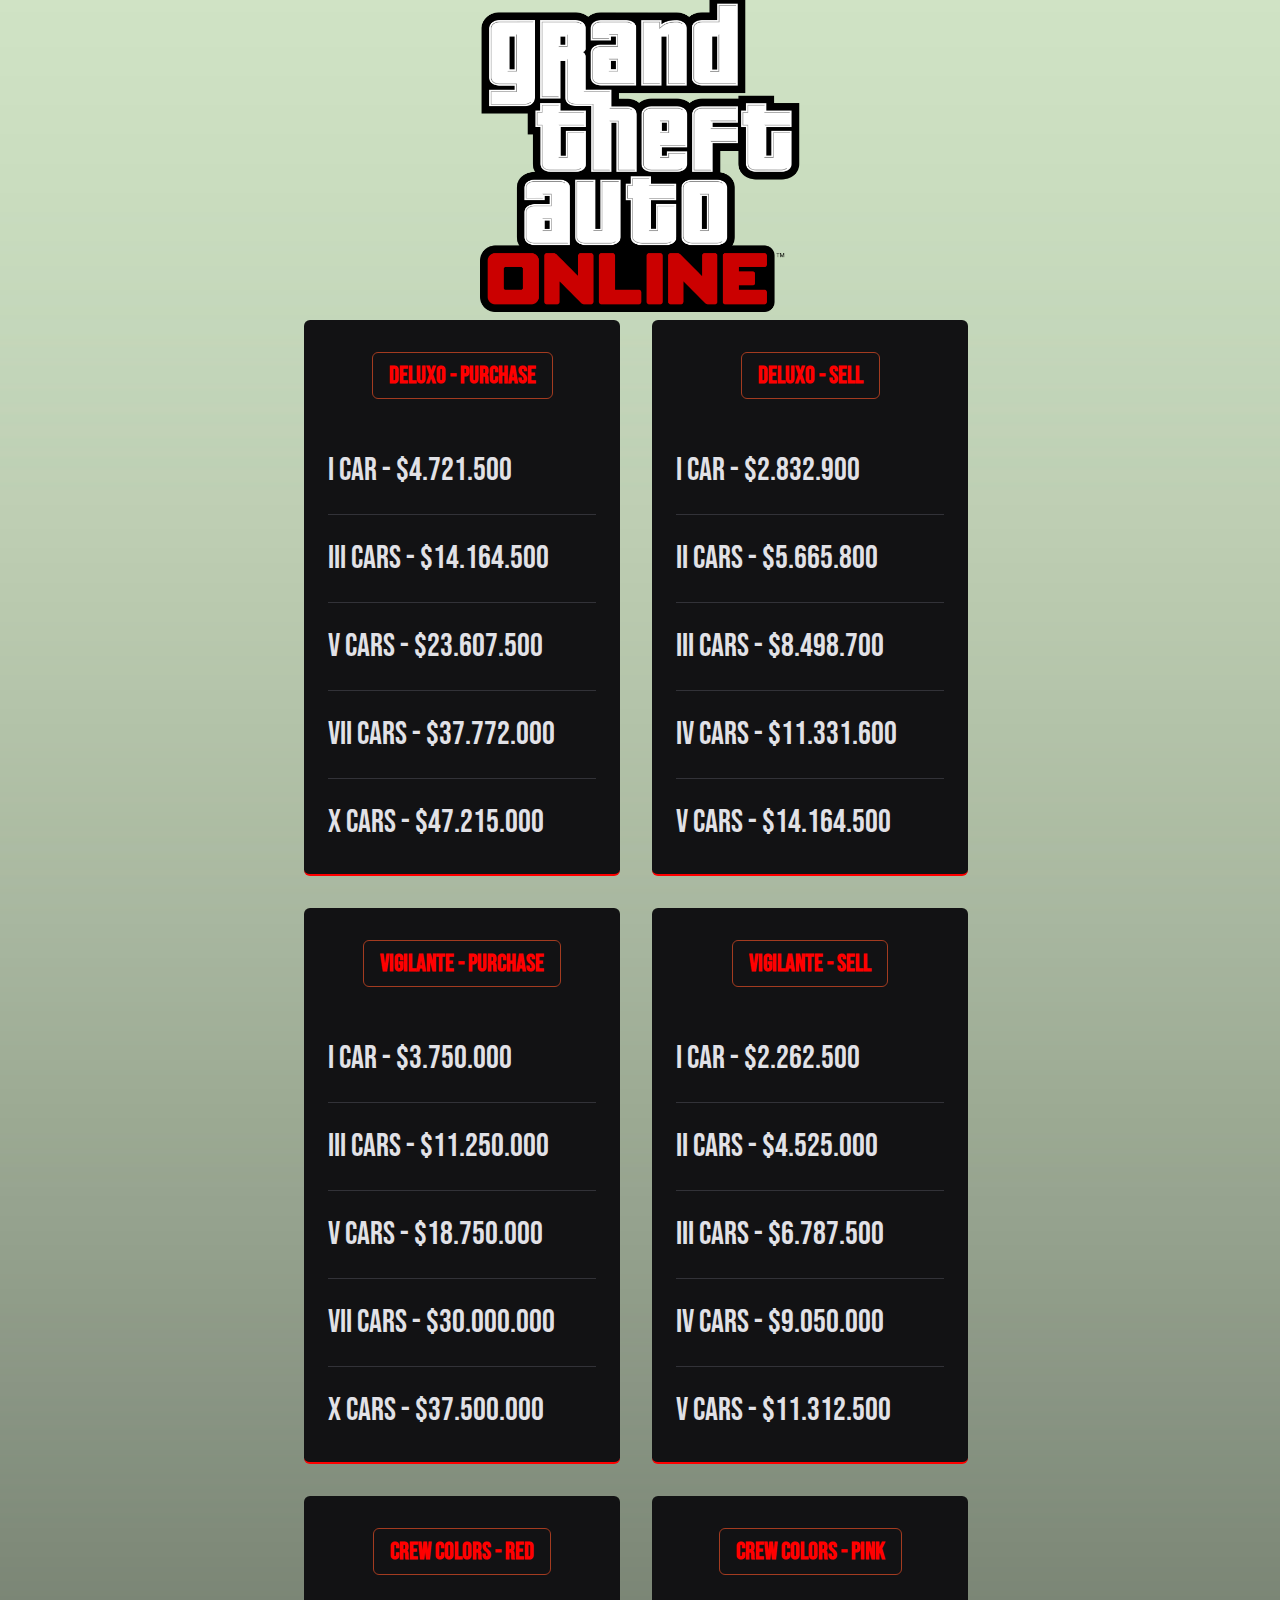
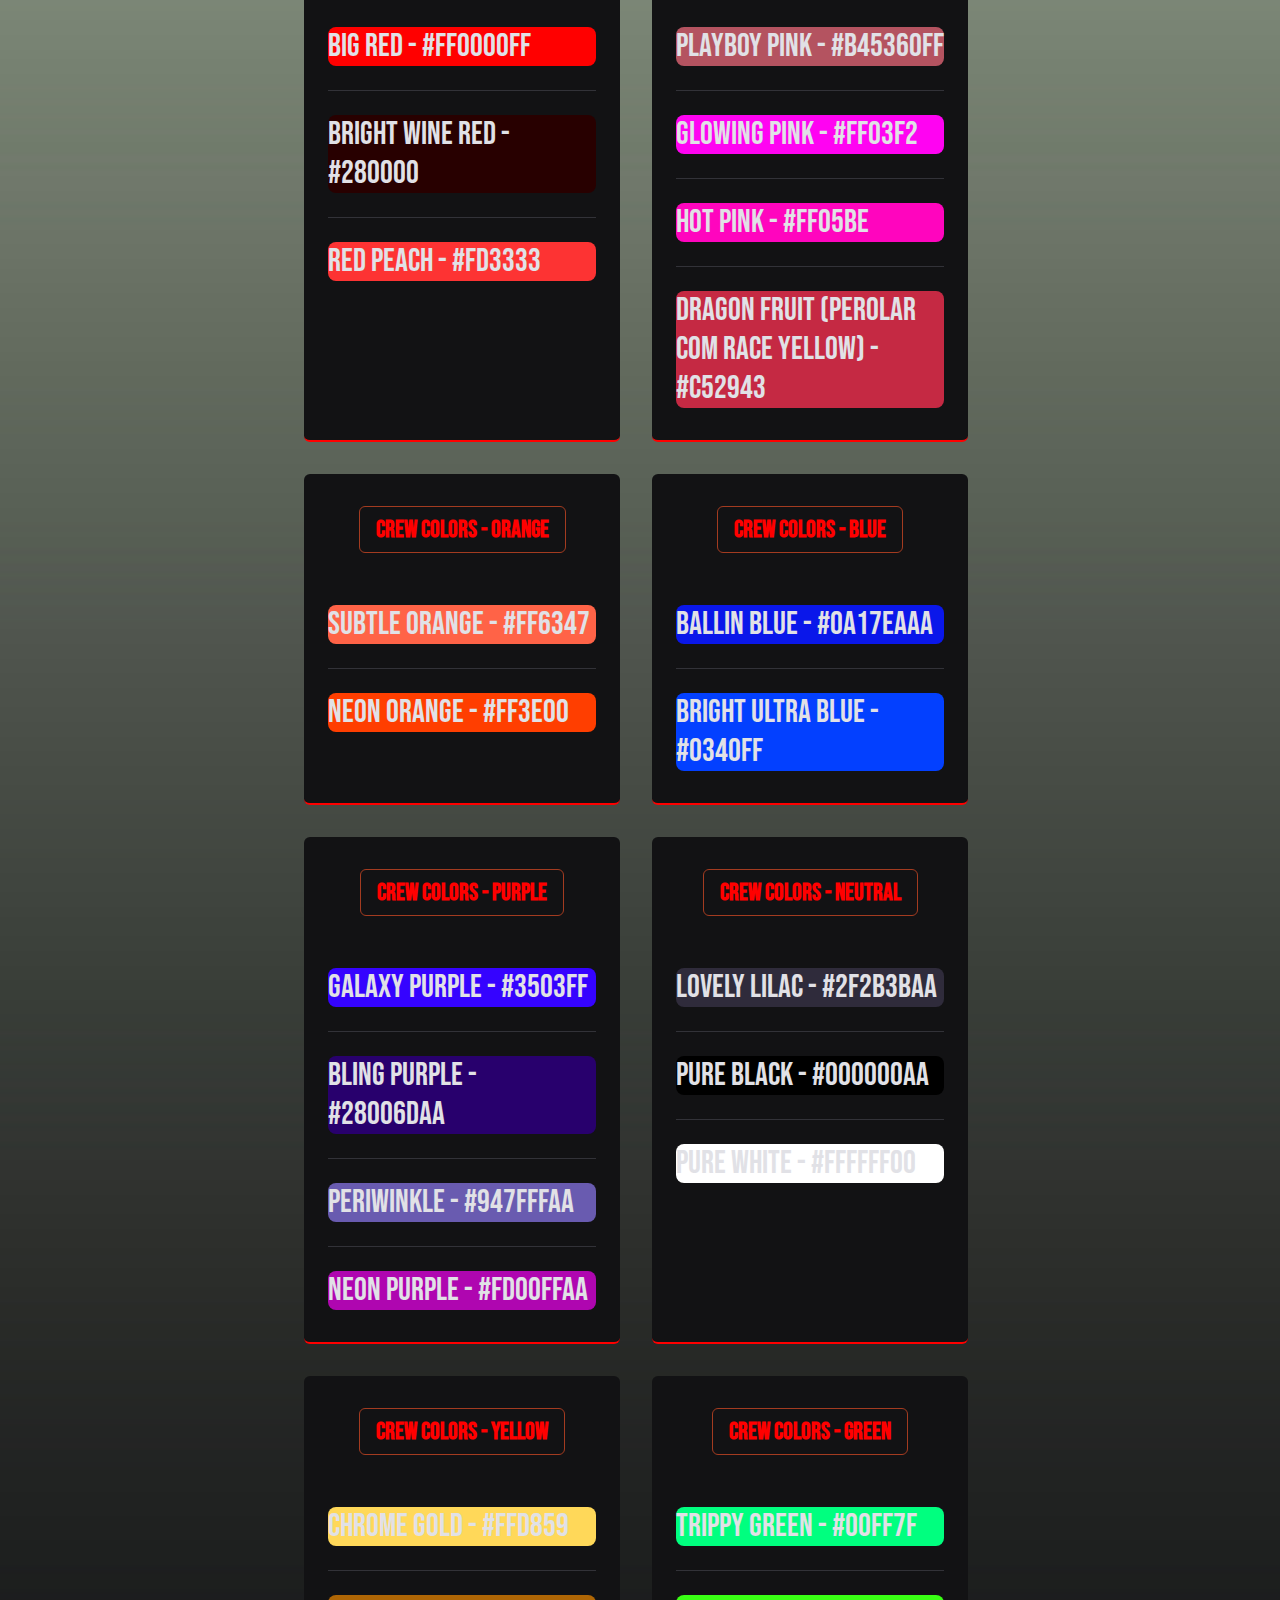
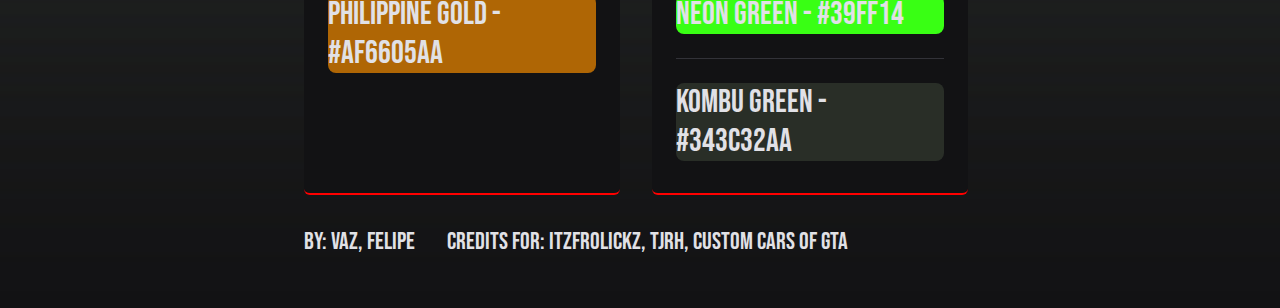
==== commit a73d6834: "mais cor" ====
--- a/index.html
+++ b/index.html
@@ -95,10 +95,13 @@
             <h2>Crew Colors - Red</h2>
             <ul>
                 <li class="neon_red">
-                    <p>Neon Red- #FF0000FF</p>
+                    <a href="https://youtu.be/FM2BsZo80vY?t=76">Big Red - #FF0000FF</a>
                 </li>
                 <li class="vinho">
-                    <p>Vinho - #280000</p>
+                    <a href="https://youtu.be/9AjnE-As2KY?t=585">Bright Wine Red - #280000</a>
+                </li>
+                <li class="red_peach">
+                    <a href="https://youtu.be/BPsBXCIhmR8?t=536">Red Peach - #FD3333</a>
                 </li>
             </ul>
         </section>
@@ -106,16 +109,16 @@
             <h2>Crew Colors - Pink</h2>
             <ul>
                 <li class="playboy_pink">
-                    <p>Playboy Pink - #B45360FF</p>
+                    <a href="https://youtu.be/7O8BOZri7RE?t=147">Playboy Pink - #B45360FF</a>
                 </li>
                 <li class="glowing_pink">
-                    <p>Glowing Pink - #FF03F2</p>
+                    <a href="https://youtu.be/zh9FTwM-ukw?t=259">Glowing Pink - #FF03F2</a>
                 </li>
                 <li class="hot_pink">
-                    <p>Hot Pink - #FF05BE</p>
+                    <a href="https://youtu.be/9AjnE-As2KY?t=509">Hot Pink - #FF05BE</a>
                 </li>
                 <li class="dragon_fruit">
-                    <p>Dragon Fruit (Perolar com Race Yellow) - #C52943</p>
+                    <a href="https://youtu.be/zh9FTwM-ukw?t=137">Dragon Fruit (Perolar com Race Yellow) - #C52943</a>
                 </li>
             </ul>
         </section>
@@ -123,10 +126,10 @@
             <h2>Crew Colors - Orange</h2>
             <ul>
                 <li class="subtle_orange">
-                    <p>Subtle Orange - #FF6347</p>
+                    <a href="https://youtu.be/BPsBXCIhmR8?t=219">Subtle Orange - #FF6347</a>
                 </li>
                 <li class="neon_orange">
-                    <p>Neon Orange - #FF3E00</p>
+                    <a href="https://youtu.be/9AjnE-As2KY?t=54">Neon Orange - #FF3E00</a>
                 </li>
             </ul>
         </section>
@@ -134,16 +137,27 @@
             <h2>Crew Colors - Blue</h2>
             <ul>
                 <li class="ballin_blue">
-                    <p>Ballin Blue - #0A17EAAA</p>
+                    <a href="https://youtu.be/FM2BsZo80vY?t=430">Ballin Blue - #0A17EAAA</a>
                 </li>
                 <li class="bright_ultra_blue">
-                    <p>Bright Ultra Blue - #0340FF</p>
-                </li>
+                    <a href="https://youtu.be/9AjnE-As2KY?t=73">Bright Ultra Blue - #0340FF</a>
+                </li>
+            </ul>
+        </section>
+        <section class="card_colors">
+            <h2>Crew Colors - Purple</h2>
+            <ul>
                 <li class="galaxy_purple">
-                    <p>Galaxy Purple - #3503FF</p>
+                    <a href="https://youtu.be/zh9FTwM-ukw?t=308">Galaxy Purple - #3503FF</a>
                 </li>
                 <li class="bling_purple">
-                    <p>Bling Purple - #28006DAA</p>
+                    <a href="">Bling Purple - #28006DAA</a>
+                </li>
+                <li class="periwinkle">
+                    <a href="https://youtu.be/FM2BsZo80vY?t=204">Periwinkle - #947FFFAA</a>
+                </li>
+                <li class="neon_purple">
+                    <a href="https://youtu.be/JildVhlwyyM?t=108">Neon Purple - #FD00FFAA</a>
                 </li>
             </ul>
         </section>
@@ -151,13 +165,13 @@
             <h2>Crew Colors - Neutral</h2>
             <ul>
                 <li class="lovely_lilac">
-                    <p>Lovely Lilac - #2F2B3BAA</p>
+                    <a href="https://youtu.be/FM2BsZo80vY?t=398">Lovely Lilac - #2F2B3BAA</a>
                 </li>
                 <li class="pure_black">
-                    <p>Pure Black - #000000AA</p>
+                    <a href="https://youtu.be/9AjnE-As2KY?t=139">Pure Black - #000000AA</a>
                 </li>
                 <li class="pure_white">
-                    <p>Pure White - #FFFFFF00</p>
+                    <a href="https://youtu.be/9AjnE-As2KY?t=468">Pure White - #FFFFFF00</a>
                 </li>
             </ul>
         </section>
@@ -165,10 +179,10 @@
             <h2>Crew Colors - Yellow</h2>
             <ul>
                 <li class="chrome_gold">
-                    <p>Chrome Gold - #FFD859</p>
+                    <a href="https://youtu.be/9AjnE-As2KY?t=187">Chrome Gold - #FFD859</a>
                 </li>
                 <li class="philippine_gold">
-                    <p>Philippine Gold - #AF6605AA</p>
+                    <a href="https://youtu.be/adlMr3B-lKg?t=519">Philippine Gold - #AF6605AA</a>
                 </li>
             </ul>
         </section>
@@ -176,17 +190,18 @@
             <h2>Crew Colors - Green</h2>
             <ul>
                 <li class="trippy_green">
-                    <p>Trippy Green - #00FF7F</p>
+                    <a href="https://youtu.be/9AjnE-As2KY?t=322">Trippy Green - #00FF7F</a>
                 </li>
                 <li class="neon_green">
-                    <p>Neon Green - #39FF14</p>
+                    <a href="https://youtu.be/zh9FTwM-ukw?t=189">Neon Green - #39FF14</a>
                 </li>
                 <li class="kombu_green">
-                    <p>Kombu Green - #343C32AA</p>
+                    <a href="https://youtu.be/adlMr3B-lKg?t=448">Kombu Green - #343C32AA</a>
                 </li>
             </ul>
         </section>
         <p>By: VAZ, Felipe</p>
+        <p>Credits for: <a href="https://www.youtube.com/@ItzFrolickzYT">ItzFrolickz</a>, <a href="https://www.youtube.com/@TJRH">TJRH</a>, <a href="https://www.youtube.com/@CustomCarsofGTA">Custom Cars of GTA</a></p>
     </main>
 </body>
 </html>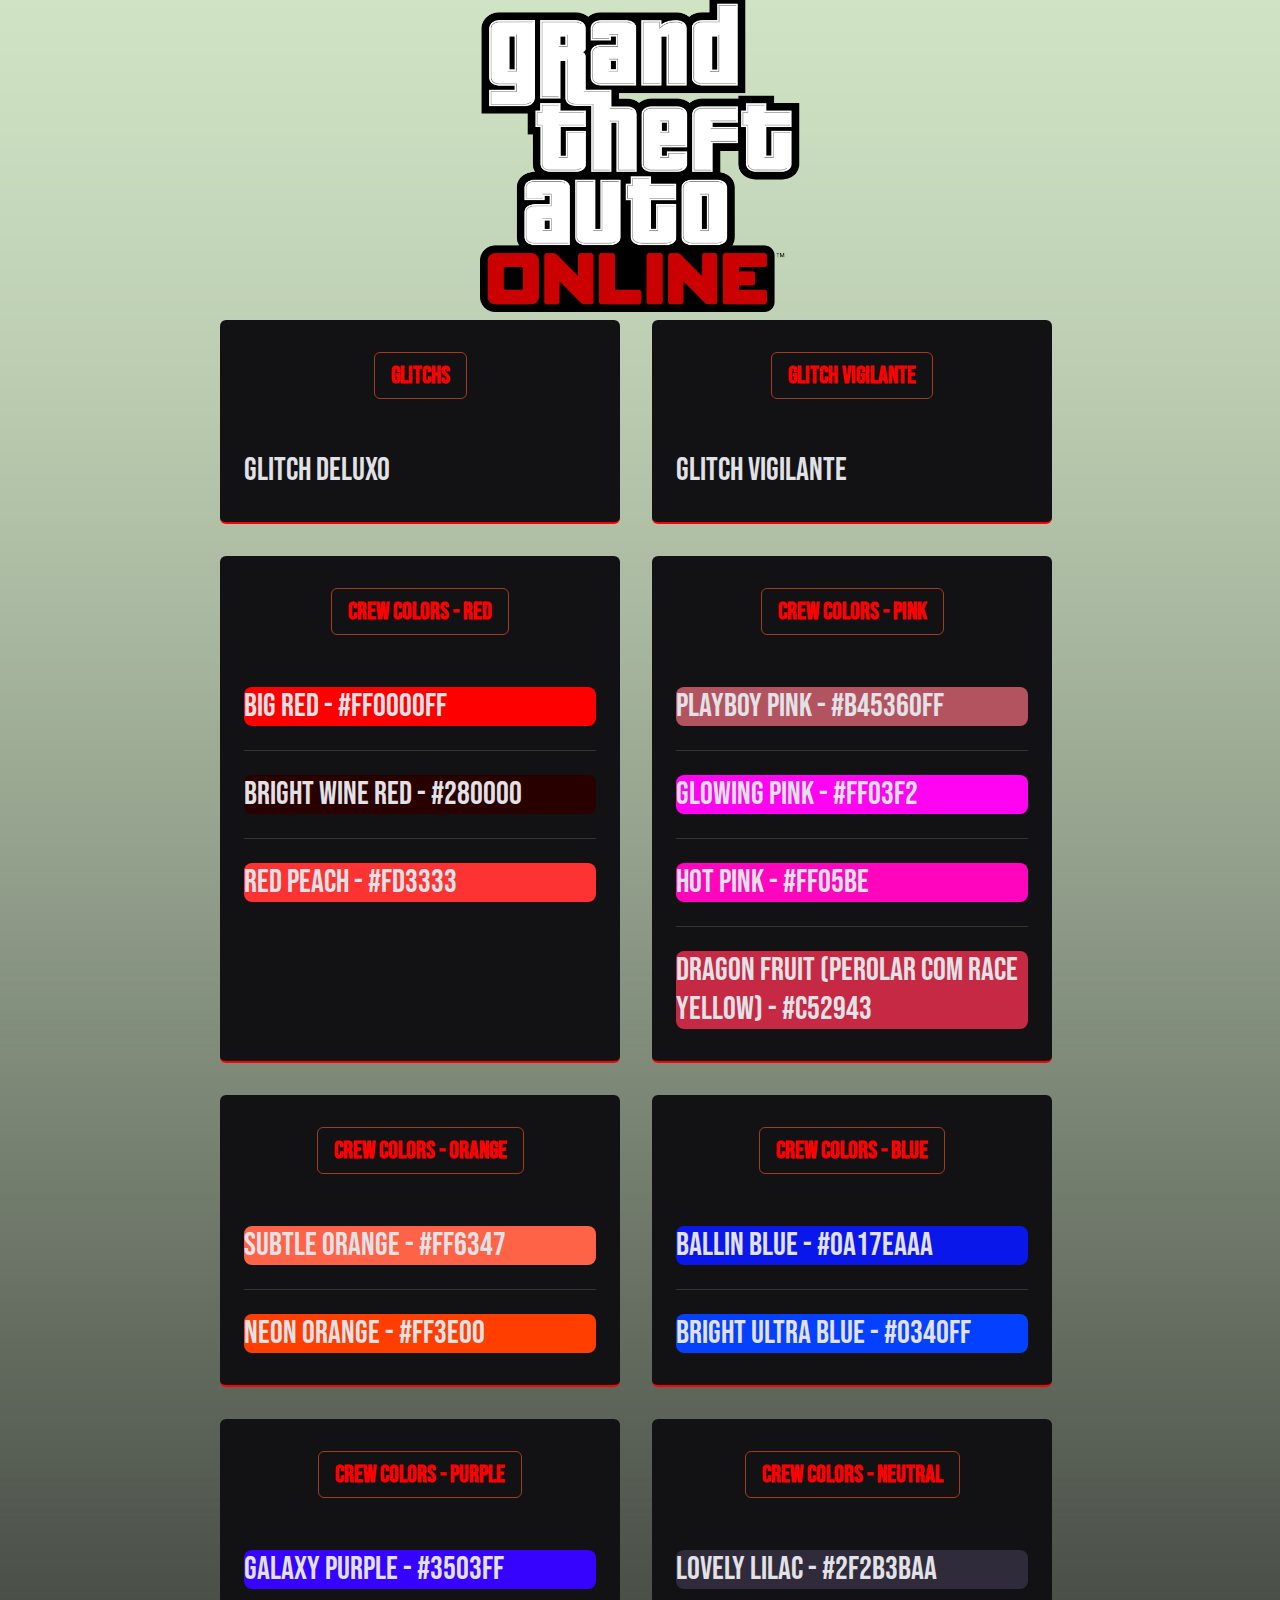
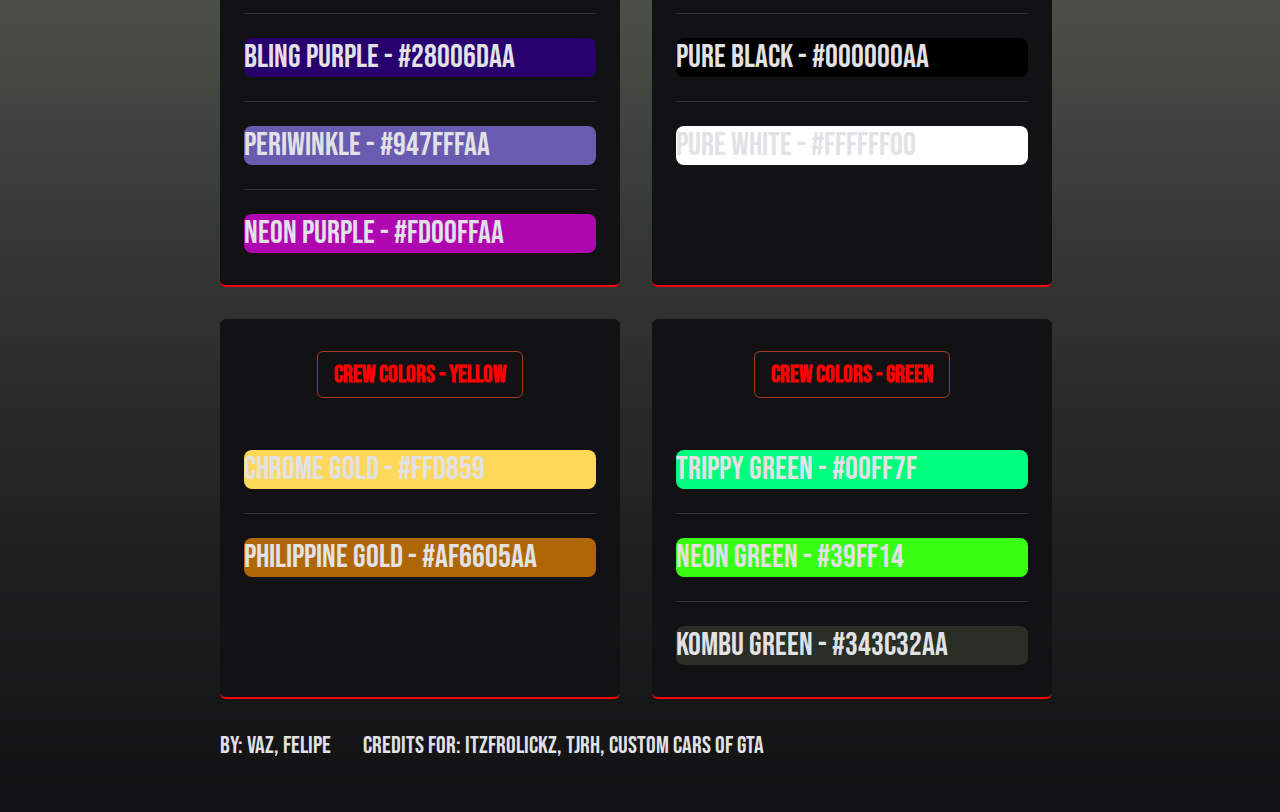
==== commit 8b7bd20e: "card maior" ====
--- a/index.html
+++ b/index.html
@@ -12,82 +12,18 @@
     </header>
     <main>
         <section class="card">
-            <h2>Deluxo - Purchase</h2>
+            <h2>Glitchs</h2>
             <ul>
                 <li>
-                    <p>I Car - $4.721.500</p>
-                </li>
-                <li>
-                    <p>III Cars - $14.164.500</p>
-                </li>
-                <li>
-                    <p>V Cars - $23.607.500</p>
-                </li>
-                <li>
-                    <p>VII Cars - $37.772.000</p>
-                </li>
-                <li>
-                    <p>X Cars - $47.215.000</p>
+                    <a href="./glitch/Deluxo.html">Glitch Deluxo</a>
                 </li>
             </ul>
         </section>
         <section class="card">
-            <h2>Deluxo - Sell</h2>
+            <h2>glitch Vigilante</h2>
             <ul>
                 <li>
-                    <p>I Car - $2.832.900</p>
-                </li>
-                <li>
-                    <p>II Cars - $5.665.800</p>
-                </li>
-                <li>
-                    <p>III Cars - $8.498.700</p>
-                </li>
-                <li>
-                    <p>IV Cars - $11.331.600</p>
-                </li>
-                <li>
-                    <p>V Cars - $14.164.500</p>
-                </li>
-            </ul>
-        </section>
-        <section class="card">
-            <h2>Vigilante - Purchase</h2>
-            <ul>
-                <li>
-                    <p>I Car - $3.750.000</p>
-                </li>
-                <li>
-                    <p>III Cars - $11.250.000</p>
-                </li>
-                <li>
-                    <p>V Cars - $18.750.000</p>
-                </li>
-                <li>
-                    <p>VII Cars - $30.000.000</p>
-                </li>
-                <li>
-                    <p>X Cars - $37.500.000</p>
-                </li>
-            </ul>
-        </section>
-        <section class="card">
-            <h2>Vigilante - Sell</h2>
-            <ul>
-                <li>
-                    <p>I Car - $2.262.500</p>
-                </li>
-                <li>
-                    <p>II Cars - $4.525.000</p>
-                </li>
-                <li>
-                    <p>III Cars - $6.787.500</p>
-                </li>
-                <li>
-                    <p>IV Cars - $9.050.000</p>
-                </li>
-                <li>
-                    <p>V Cars - $11.312.500</p>
+                    <a href="./glitch/Vigilante.html">Glitch Vigilante</a>
                 </li>
             </ul>
         </section>
